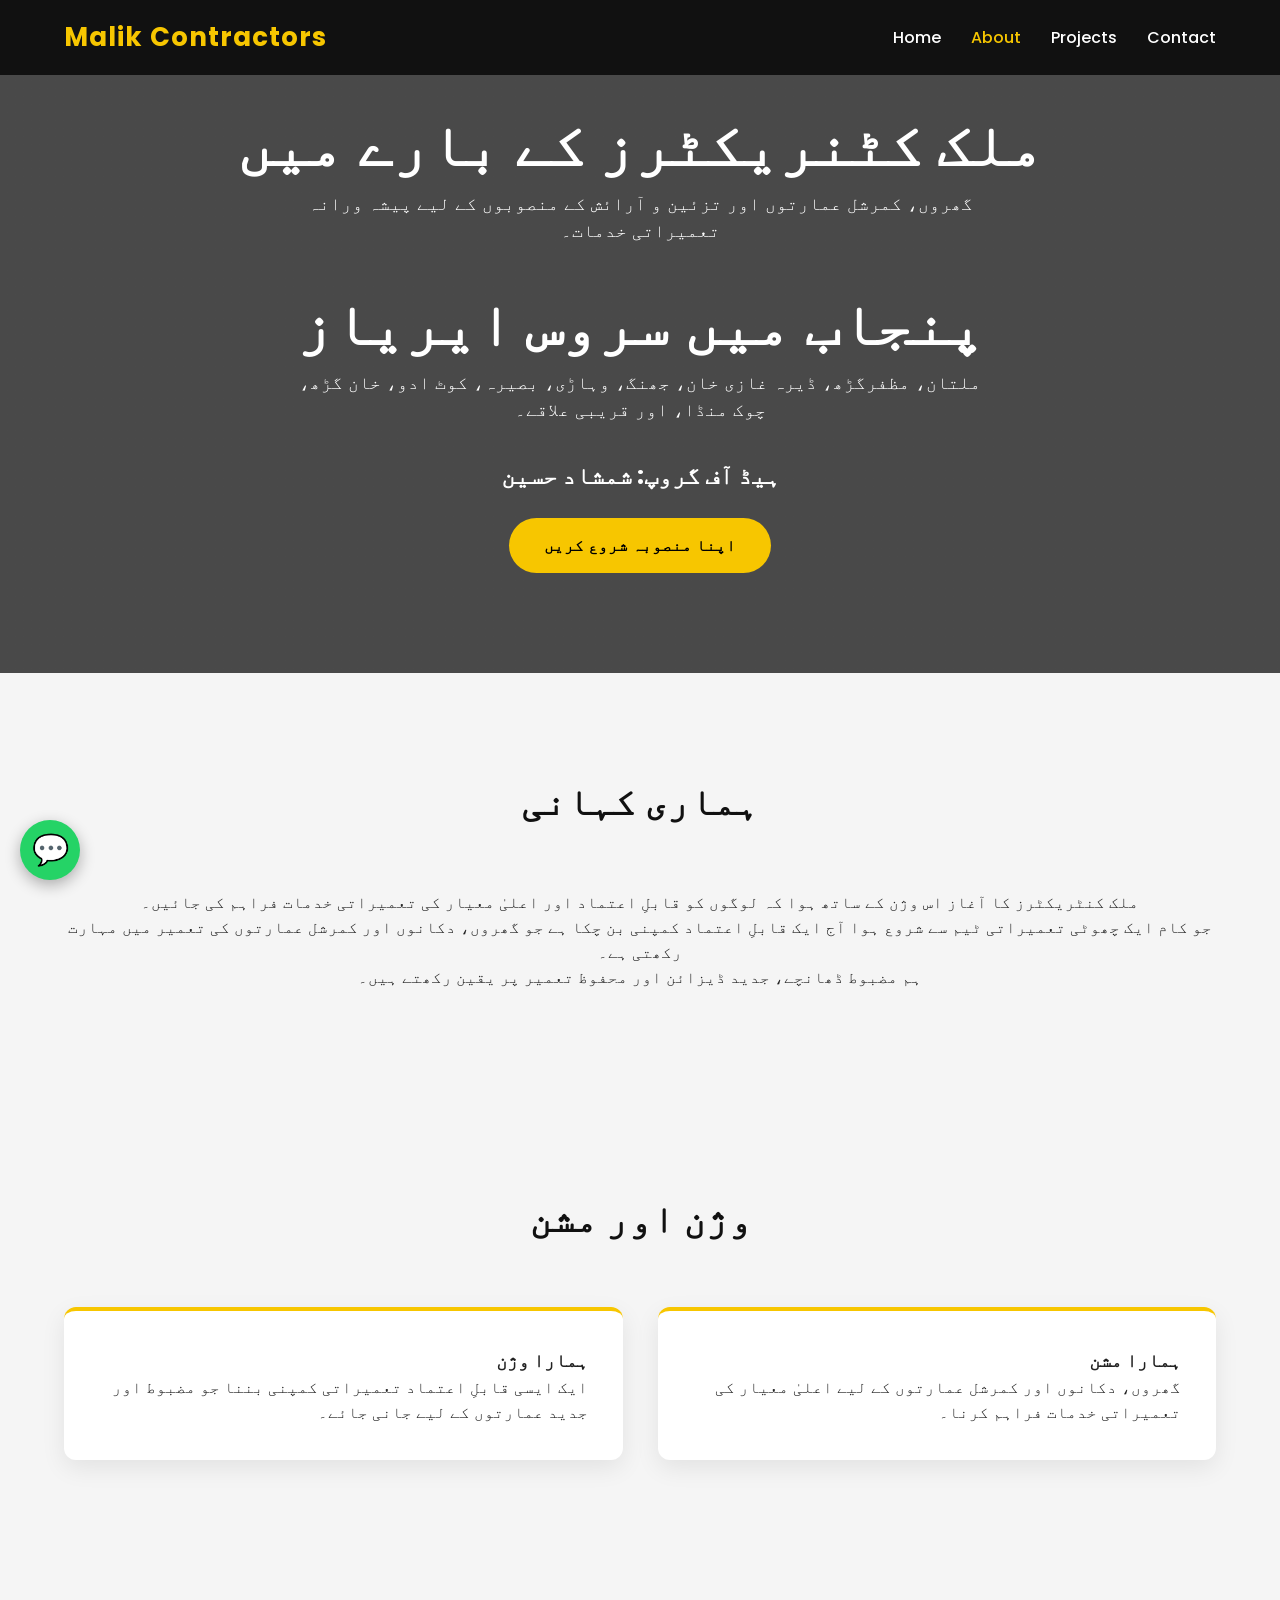
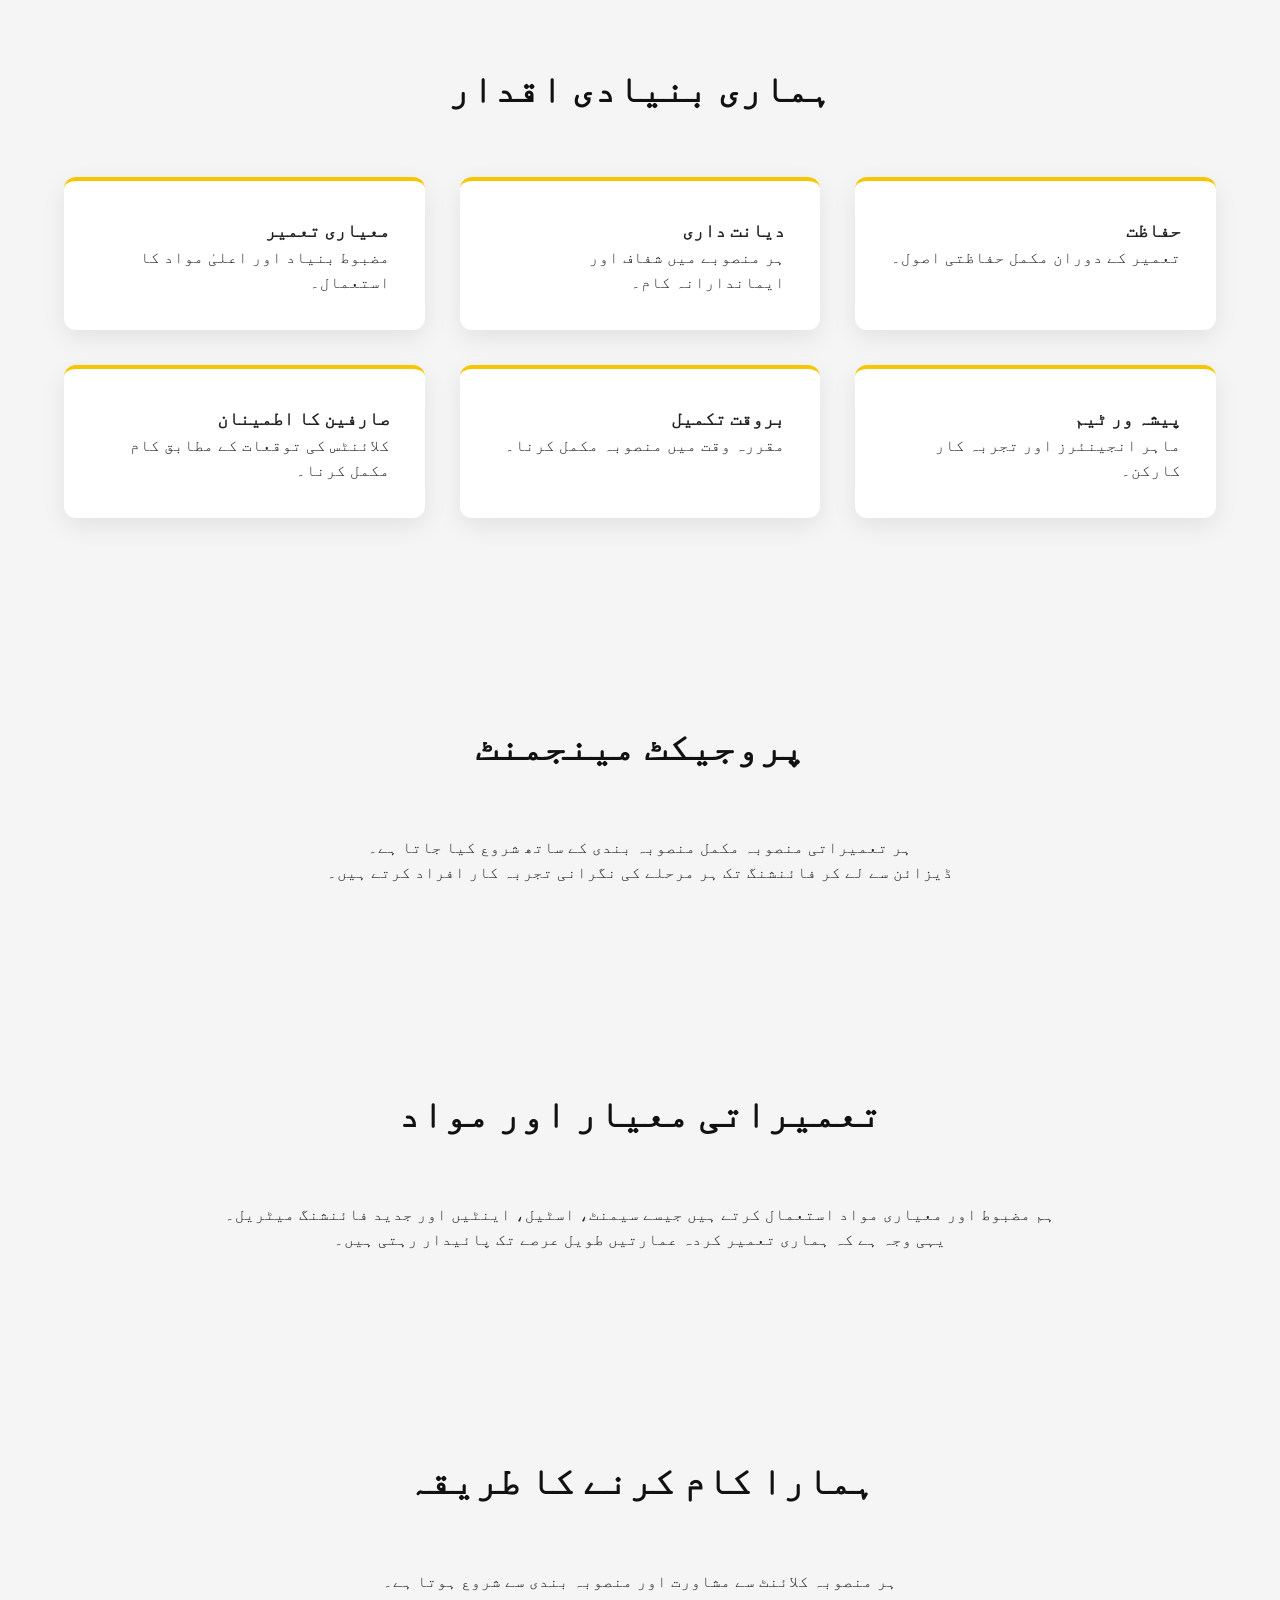
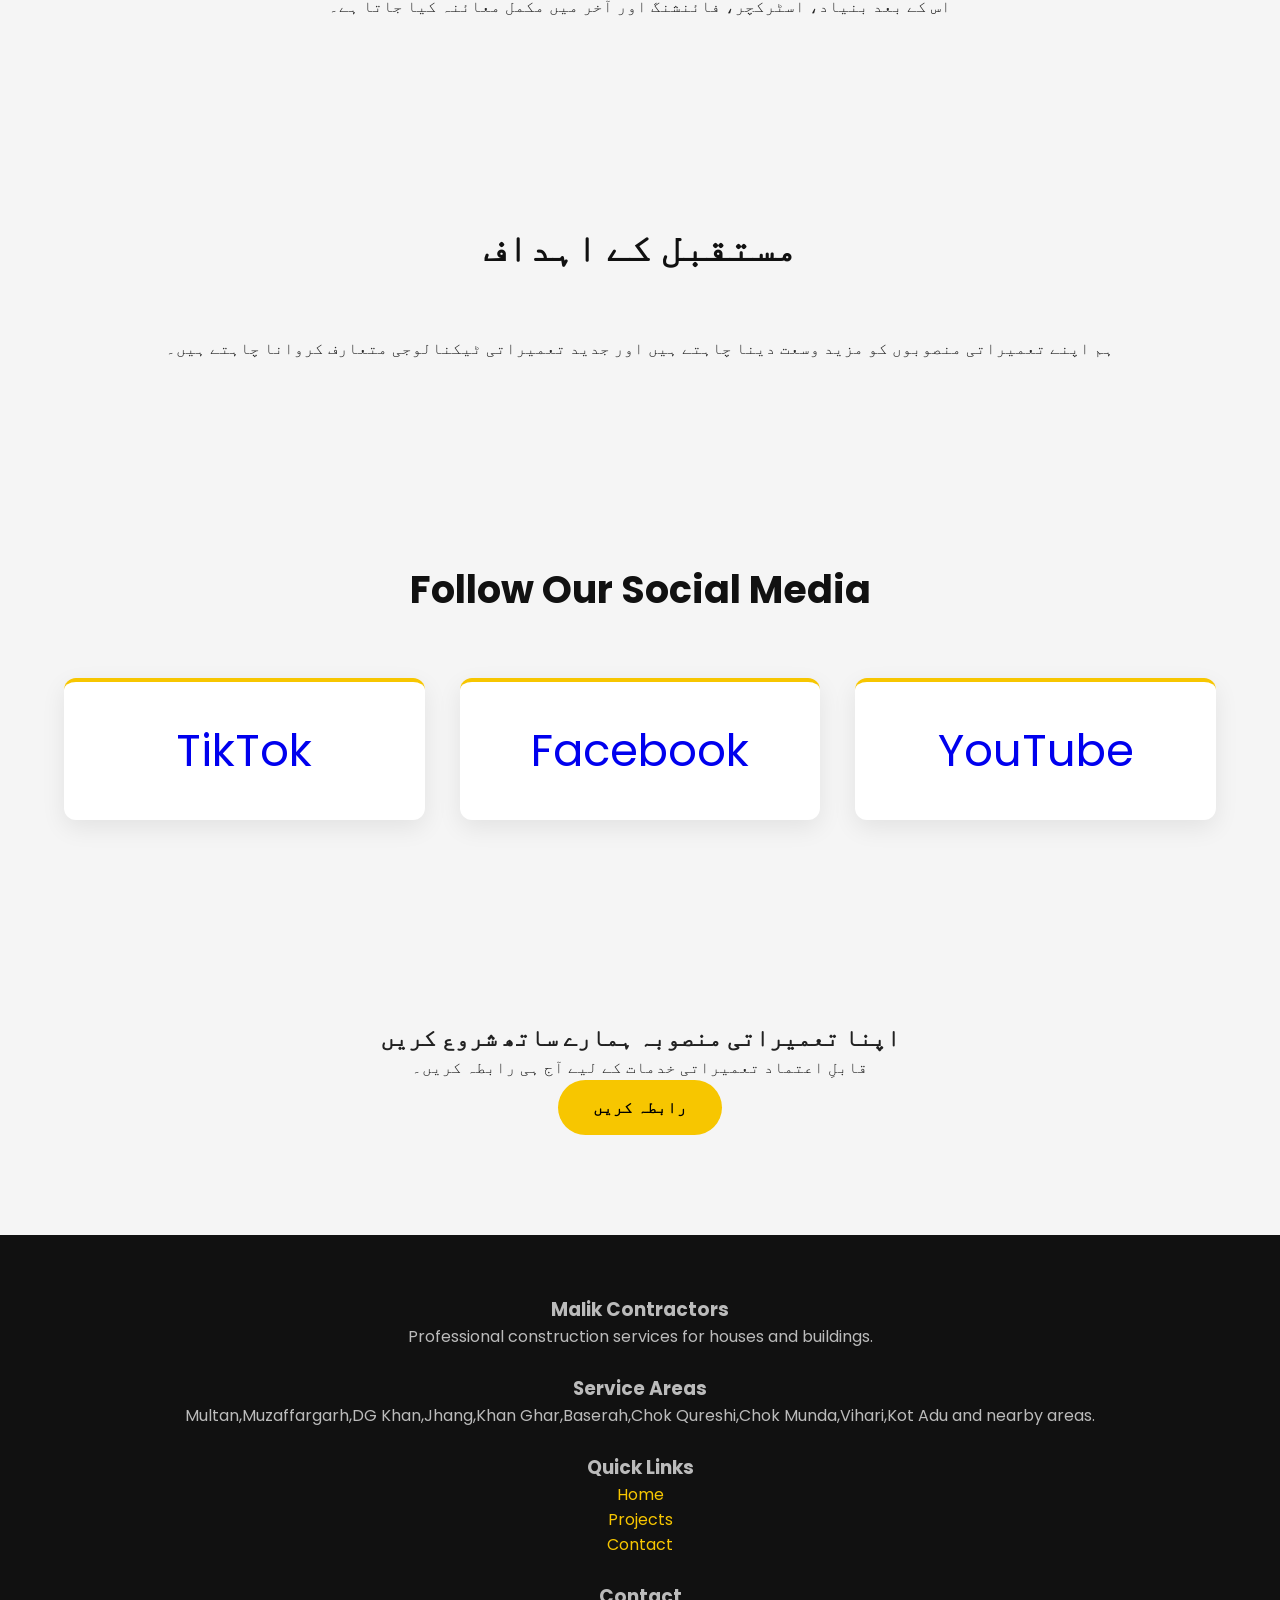
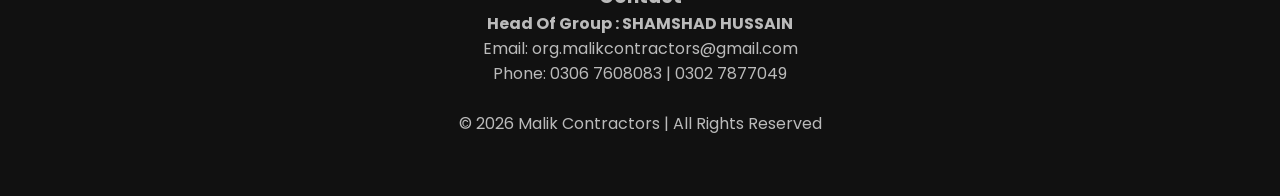
==== about.html @ b26be2d1 "Update about.html remove space" ====
<!DOCTYPE html>
<html lang="ur" >

<head>

<meta charset="UTF-8">
<meta name="viewport" content="width=device-width, initial-scale=1.0">

<title>About Us | Malik Contractors</title>

<meta name="description" content="Learn about Malik Contractors, our experience, mission, vision and professional construction services across Pakistan.">

<meta name="keywords" content="about construction company Pakistan, builders company Pakistan, Malik contractors profile, construction experts Pakistan, building company details">

<meta name="author" content="Malik Contractors">

<meta name="robots" content="index, follow">
<meta property="og:title" content="Malik Contractors">
<meta property="og:type" content="website">

<link rel="icon" type="png" href="favicon.png">



<link rel="stylesheet" href="style.css">

<!-- Urdu Professional Font -->
<link href="https://fonts.googleapis.com/css2?family=Noto+Nastaliq+Urdu&display=swap" rel="stylesheet">



</head>

<body>

<header>

<div class="container nav-container">

<h2 class="logo">Malik Contractors</h2>

<div class="menu-toggle" id="menu-toggle">
<span></span>
<span></span>
<span></span>
</div>

<nav id="nav-menu">
<ul>

<li><a href="index.html">Home</a></li>
<li><a href="about.html" class="active">About</a></li>
<li><a href="projects.html">Projects</a></li>
<li><a href="contact.html">Contact</a></li>

</ul>
</nav>

</div>

</header>


<!-- HERO -->

<section class="hero">

<div class="container hero-content">

<h1>ملک کٹنریکٹرز کے بارے میں</h1>

<p>
گھروں، کمرشل عمارتوں اور تزئین و آرائش کے منصوبوں کے لیے پیشہ ورانہ تعمیراتی خدمات۔
</p>

<br>
<h1>پنجاب میں سروس ایریاز</h1>
<p>ملتان، مظفرگڑھ، ڈیرہ غازی خان، جھنگ، وہاڑی، بصیرہ، کوٹ ادو، خان گڑھ، چوک منڈا، اور قریبی علاقے۔
</p>

<br>
 <h2>ہیڈ آف گروپ: شمشاد حسین</h2>
 <br>
<a href="contactform.html" class="btn">اپنا منصوبہ شروع کریں</a>

</div>

</section>


<!-- STORY -->

<section>

<div class="container">

<div class="section-title">
<h2>ہماری کہانی</h2>
</div>

<p>
  ملک کنٹریکٹرز کا آغاز اس وژن کے ساتھ ہوا کہ لوگوں کو
قابلِ اعتماد اور اعلیٰ معیار کی تعمیراتی خدمات فراہم کی جائیں۔
</p>

<p>
جو کام ایک چھوٹی تعمیراتی ٹیم سے شروع ہوا
آج ایک قابلِ اعتماد کمپنی بن چکا ہے جو
گھروں، دکانوں اور کمرشل عمارتوں کی تعمیر میں مہارت رکھتی ہے۔
</p>

<p>
ہم مضبوط ڈھانچے، جدید ڈیزائن اور محفوظ تعمیر پر یقین رکھتے ہیں۔
</p>

</div>

</section>


<!-- VISION MISSION -->

<section>

<div class="container">

<div class="section-title">
<h2>وژن اور مشن</h2>
</div>

<div class="grid">

<div class="card">

<h3>ہمارا وژن</h3>

<p>
ایک ایسی قابلِ اعتماد تعمیراتی کمپنی بننا
جو مضبوط اور جدید عمارتوں کے لیے جانی جائے۔
</p>

</div>

<div class="card">

<h3>ہمارا مشن</h3>

<p>
گھروں، دکانوں اور کمرشل عمارتوں کے لیے
اعلیٰ معیار کی تعمیراتی خدمات فراہم کرنا۔
</p>

</div>

</div>

</div>

</section>


<!-- CORE VALUES -->

<section>

<div class="container">

<div class="section-title">
<h2>ہماری بنیادی اقدار</h2>
</div>

<div class="grid">

<div class="card">
<h3>معیاری تعمیر</h3>
<p>مضبوط بنیاد اور اعلیٰ مواد کا استعمال۔</p>
</div>

<div class="card">
<h3>دیانت داری</h3>
<p>ہر منصوبے میں شفاف اور ایماندارانہ کام۔</p>
</div>

<div class="card">
<h3>حفاظت</h3>
<p>تعمیر کے دوران مکمل حفاظتی اصول۔</p>
</div>

<div class="card">
<h3>صارفین کا اطمینان</h3>
<p>کلائنٹس کی توقعات کے مطابق کام مکمل کرنا۔</p>
</div>

<div class="card">
<h3>بروقت تکمیل</h3>
<p>مقررہ وقت میں منصوبہ مکمل کرنا۔</p>
</div>

<div class="card">
<h3>پیشہ ور ٹیم</h3>
<p>ماہر انجینئرز اور تجربہ کار کارکن۔</p>
</div>

</div>

</div>

</section>


<!-- PROJECT MANAGEMENT -->

<section>

<div class="container">

<div class="section-title">
<h2>پروجیکٹ مینجمنٹ</h2>
</div>

<p>
ہر تعمیراتی منصوبہ مکمل منصوبہ بندی کے ساتھ شروع کیا جاتا ہے۔
</p>

<p>
ڈیزائن سے لے کر فائنشنگ تک ہر مرحلے کی نگرانی تجربہ کار افراد کرتے ہیں۔
</p>

</div>

</section>


<!-- MATERIALS -->

<section>

<div class="container">

<div class="section-title">
<h2>تعمیراتی معیار اور مواد</h2>
</div>

<p>
ہم مضبوط اور معیاری مواد استعمال کرتے ہیں جیسے سیمنٹ،
اسٹیل، اینٹیں اور جدید فائنشنگ میٹریل۔
</p>

<p>
یہی وجہ ہے کہ ہماری تعمیر کردہ عمارتیں طویل عرصے تک پائیدار رہتی ہیں۔
</p>

</div>

</section>


<!-- PROCESS -->

<section>

<div class="container">

<div class="section-title">
<h2>ہمارا کام کرنے کا طریقہ</h2>
</div>

<p>
ہر منصوبہ کلائنٹ سے مشاورت اور منصوبہ بندی سے شروع ہوتا ہے۔
</p>

<p>
اس کے بعد بنیاد، اسٹرکچر، فائنشنگ اور
آخر میں مکمل معائنہ کیا جاتا ہے۔
</p>

</div>

</section>


<!-- FUTURE -->

<section>

<div class="container">

<div class="section-title">
<h2>مستقبل کے اہداف</h2>
</div>

<p>
ہم اپنے تعمیراتی منصوبوں کو مزید وسعت دینا چاہتے ہیں
اور جدید تعمیراتی ٹیکنالوجی متعارف کروانا چاہتے ہیں۔
</p>

</div>

</section>

<section>
  <div class="container">
  <div class="section-title">
    <h2>Follow Our Social Media</h2>
  </div>
  <div class="grid">
  <div class="socialcard">
    <a href="https://www.tiktok.com/@malik.contractos?_r=1&_t=ZP-94x8RKvD6q6">TikTok</a>
  </div>
    <div class="socialcard">
    <a href="https://www.facebook.com/profile.php?id=61582264756041">Facebook</a>
  </div>
    <div class="socialcard">
    <a href="https://youtube.com/@malikcontractors?si=e2HdSQfYnIx1ODe3">YouTube</a>
  </div>
  </div>
  </div>
</section>


<!-- CTA -->

<section>

<div class="container" style="text-align:center">

<h2>اپنا تعمیراتی منصوبہ ہمارے ساتھ شروع کریں</h2>

<p>
قابلِ اعتماد تعمیراتی خدمات کے لیے آج ہی رابطہ کریں۔
</p>

<a href="contactform.html" class="btn">رابطہ کریں</a>

</div>

</section>


<footer>

<div class="container footer-grid">

<div>
<h3>Malik Contractors</h3>
<p>Professional construction services for houses and buildings.</p>


</div>
<br>

<div>
    <h3>Service Areas</h3>
<p>Multan,Muzaffargarh,DG Khan,Jhang,Khan Ghar,Baserah,Chok Qureshi,Chok Munda,Vihari,Kot Adu and nearby areas.</p>
</div>
<br>

<div>
<h3>Quick Links</h3>
<a href="index.html">Home</a><br>
<a href="projects.html">Projects</a><br>
<a href="contact.html">Contact</a>
</div>
<br>
<div>
<h3>Contact</h3>

<h4>Head Of Group : SHAMSHAD HUSSAIN</h4>
<p>Email: org.malikcontractors@gmail.com</p>
<p>Phone:  0306 7608083 | 0302 7877049</p>
</div>
<br>
<p>© 2026 Malik Contractors | All Rights Reserved</p>

</div>

</footer>


<!-- WhatsApp Button -->

<a class="whatsapp-btn" href="https://wa.me/923027877049" target="_blank">
💬
</a>

</body>

</html>


<script>
const menuToggle = document.getElementById("menu-toggle");
const navMenu = document.getElementById("nav-menu");
const overlay = document.getElementById("overlay");
const navLinks = document.querySelectorAll("#nav-menu a");

menuToggle.addEventListener("click", () => {
    menuToggle.classList.toggle("active");
    navMenu.classList.toggle("active");
    overlay.classList.toggle("active");
});

overlay.addEventListener("click", () => {
    closeMenu();
});

navLinks.forEach(link => {
    link.addEventListener("click", () => {
        closeMenu();
    });
});

function closeMenu(){
    menuToggle.classList.remove("active");
    navMenu.classList.remove("active");
    overlay.classList.remove("active");
}
</script>
---- style.css ----
/* GOOGLE FONT */

@import url('https://fonts.googleapis.com/css2?family=Poppins:wght@300;400;500;600;700&display=swap');

*{
margin:0;
padding:0;
box-sizing:border-box;
font-family:'Poppins',sans-serif;
scroll-behavior:smooth;
}

/* BODY */

body{
background:#f5f5f5;
color:#222;
overflow-x:hidden;
text-align: center;
}

/* HEADER */

header{
position:fixed;
top:0;
width:100%;
background:#111;
padding:18px 0;
z-index:1000;
transition:0.4s;
}

header.scrolled{
background:#000;
box-shadow:0 5px 20px rgba(0,0,0,0.4);
}

.container{
width:90%;
max-width:1200px;
margin:auto;
}

.nav-container{
display:flex;
justify-content:space-between;
align-items:center;
}

.logo{
font-size:26px;
font-weight:700;
color:#f7c600;
letter-spacing:1px;
}



/* NAV MENU */

nav ul{
list-style:none;
display:flex;
gap:30px;
text-align: left;
}

nav ul li a{
color:white;
text-decoration:none;
font-weight:500;
transition:0.3s;
}

nav ul li a:hover{
color:#f7c600;
}

nav ul li a.active{
color:#f7c600;
}

/* HAMBURGER */

.menu-toggle{
display:none;
width:30px;
height:22px;
flex-direction:column;
justify-content:space-between;
cursor:pointer;
}

.menu-toggle span{
height:3px;
background:white;
border-radius:2px;
}


/* ===== MOBILE MENU PROFESSIONAL ===== */




/* HERO */

.hero{
height:auto-fit;

background:

linear-gradient(rgba(0,0,0,0.7),rgba(0,0,0,0.7)),

url('https://images.unsplash.com/photo-1503387762-592deb58ef4e');

background-size:cover;
background-position:center;

display:flex;
align-items:center;
text-align:center;
color:white;
}

.hero h1{
font-size:60px;
margin-bottom:px;
font-weight:700;
}

.hero p{
max-width:700px;
margin:auto;
margin-bottom:10px;
font-size:18px;
}

/* BUTTON */

.btn{
display:inline-block;
padding:15px 35px;
background:#f7c600;
color:black;
border-radius:50px;
text-decoration:none;
font-weight:600;
transition:0.4s;
}

.btn:hover{
background:#000;
color:white;
transform:translateY(-4px);
}

/* SECTION */

section{
padding:100px 0;
}

.section-title{
text-align:center;
margin-bottom:60px;
}

.section-title h2{
font-size:38px;
color:#111;
}

/* CARDS */

.card{

background:white;
text-align: right;
padding:35px;

border-radius:12px;

box-shadow:0 8px 25px rgba(0,0,0,0.08);

transition:0.4s;

border-top:4px solid #f7c600;

}

.card:hover{

transform:translateY(-10px);

box-shadow:0 15px 35px rgba(0,0,0,0.15);

}

/* GRID */

.grid{
display:grid;
grid-template-columns:repeat(auto-fit,minmax(300px,1fr));
gap:35px;
}

/* PROJECT IMAGE */

.project-img{

width:100%;
height:230px;

object-fit:cover;

border-radius:10px;

margin-bottom:15px;

}

/* PROGRESS */

.progress-bar{
height:10px;
background:#ddd;
border-radius:20px;
overflow:hidden;
}

.progress-fill{
height:100%;
background:#f7c600;
width:0;
transition:2s ease;
}

/* COUNTER */

.counter{
font-size:45px;
font-weight:700;
color:#f7c600;
}


.socialcard{

background:white;
text-align: center;
padding:35px;

border-radius:12px;

box-shadow:0 8px 25px rgba(0,0,0,0.08);

transition:0.4s;

border-top:4px solid #f7c600;

}

.socialcard:hover{

transform:translateY(-10px);

box-shadow:0 15px 35px rgba(0,0,0,0.15);

}

.socialcard a{
  text-decoration:none;
  font-size: 45px;
  color:;
}
/* LOCATION */

.location-section{
padding:80px 0;
background:#fafafa;
}

.location-container{
display:flex;
gap:40px;
align-items:center;
justify-content:space-between;
flex-wrap:wrap;
}

.location-info{
flex:1;
min-width:280px;
}

.location-info h2{
margin-bottom:20px;
font-size:28px;
}

.location-map{
flex:1;
min-width:280px;
border-radius:15px;
overflow:hidden;
box-shadow:0 10px 25px rgba(0,0,0,0.1);
}

/* FOOTER */

footer{
background:#111;
color:#bbb;
padding:60px 0;
}

footer a{
color:#f7c600;
text-decoration:none;
}

footer a:hover{
text-decoration:underline;
}

/* SCROLL TOP */

#scrollTop{
position:fixed;
bottom:30px;
left:30px;
background:#f7c600;
color:black;
padding:12px 18px;
border-radius:50%;
cursor:pointer;
display:none;
}

/* LOADER */

#loader{
position:fixed;
width:100%;
height:100vh;
background:white;
display:flex;
justify-content:center;
align-items:center;
z-index:9999;
}

.spinner{
width:50px;
height:50px;
border:5px solid #eee;
border-top:5px solid #f7c600;
border-radius:50%;
animation:spin 1s linear infinite;
}

@keyframes spin{
100%{transform:rotate(360deg);}
}

/* MOBILE */

@media(max-width:768px){

.hero h1{
font-size:36px;
}

.menu-toggle{
display:flex;
}

nav{

position:fixed;
top:0;
right:-100%;
width:100px;
height:auto-fit;
background:#111;
padding-top:80px;
padding-bottom: 20px;
transition:0.4s;
}

nav.active{
right:0;
}

nav ul{
flex-direction:column;
padding-left:25px;
}

nav ul li a{
font-size:18px;
padding:10px 0;
}

}






/* WhatsApp Button */

.whatsapp-btn{
position:fixed;
bottom:20px;
left:20px;
background:#25D366;
color:white;
width:60px;
height:60px;
border-radius:50%;
display:flex;
align-items:center;
justify-content:center;
font-size:30px;
text-decoration:none;
box-shadow:0 5px 15px rgba(0,0,0,0.3);
z-index:999;
}

@media(max-width:768px){


/* Hamburger lines */
.menu-toggle{
width:30px;
height:22px;
display:flex;
flex-direction:column;
justify-content:space-between;
cursor:pointer;
z-index:1001;
}

.menu-toggle span{
height:3px;
background:;
border-radius:2px;
transition:0.3s;
}

/* Animate to X */
.menu-toggle.active span:nth-child(1){
transform:rotate(40deg) translate(5px,5px);
}

.menu-toggle.active span:nth-child(2){
opacity:0;
}

.menu-toggle.active span:nth-child(3){
transform:rotate(-40deg) translate(6px,-6px);
}
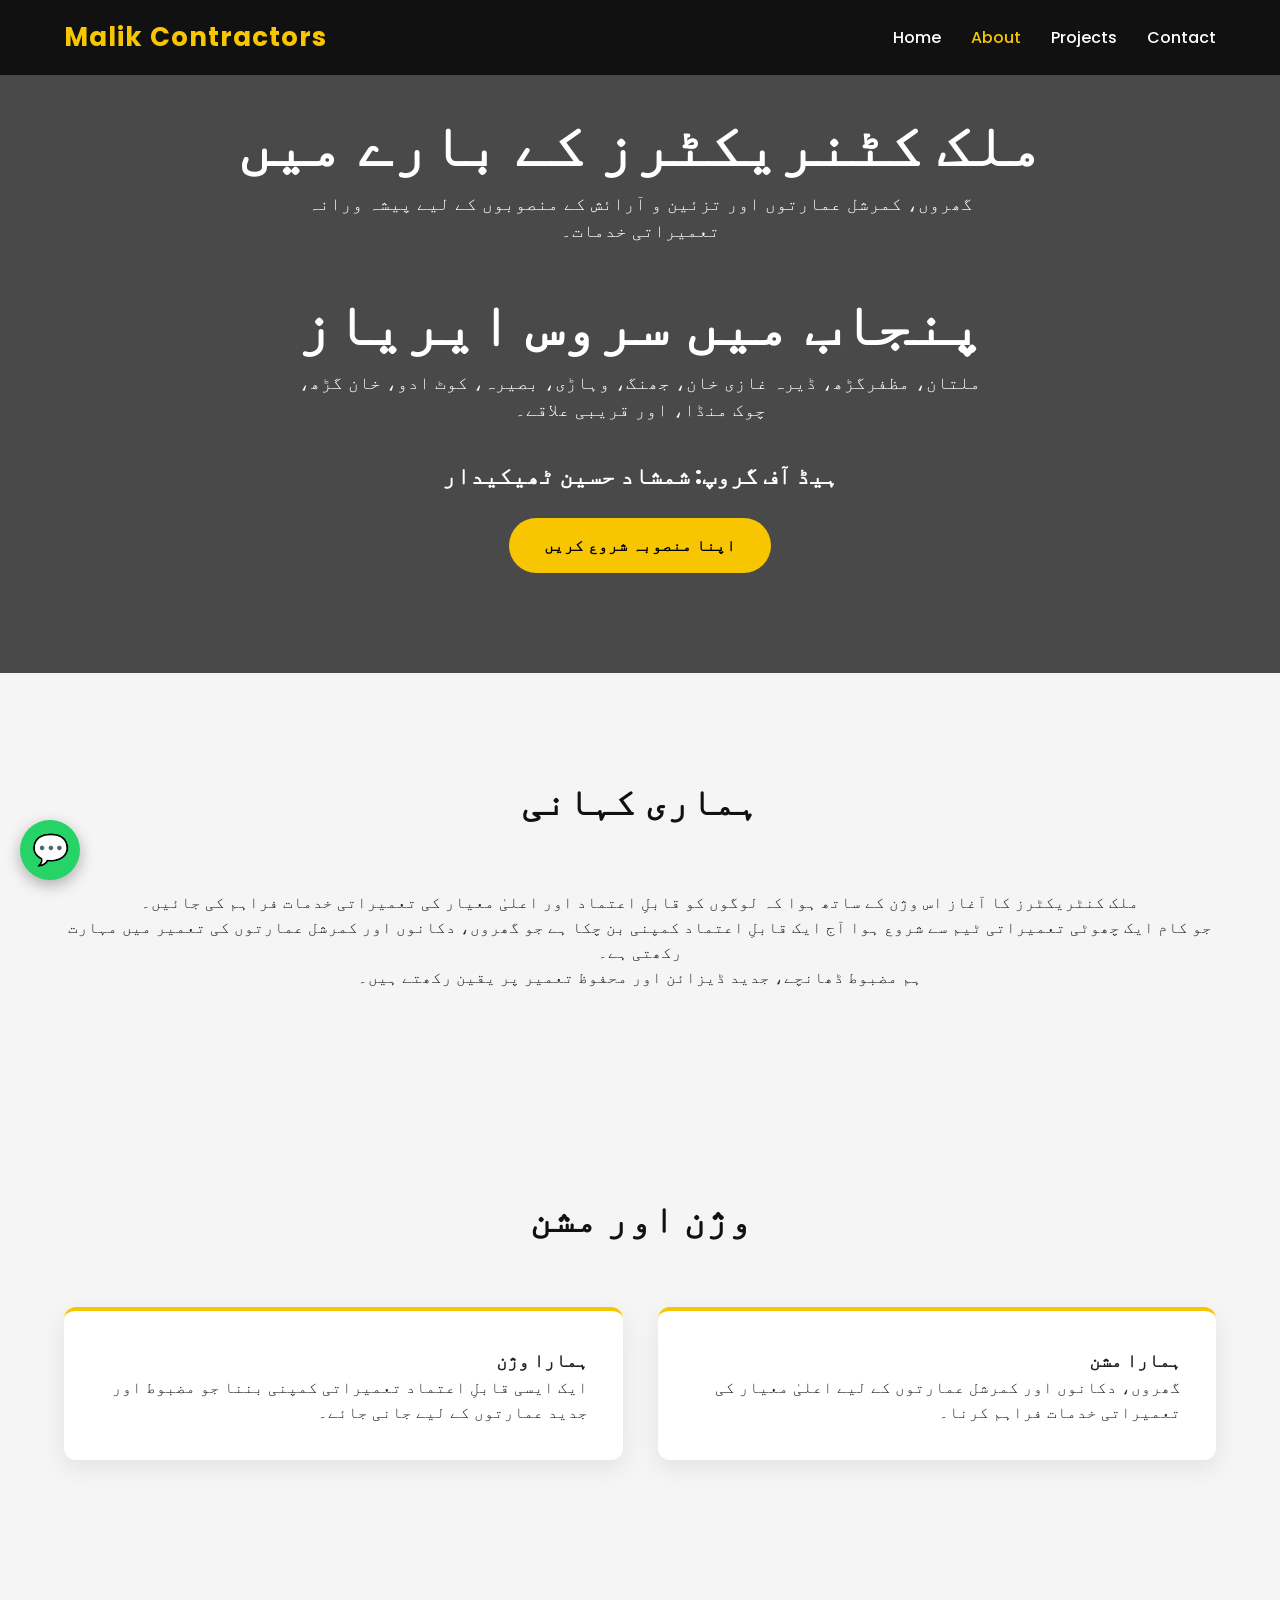
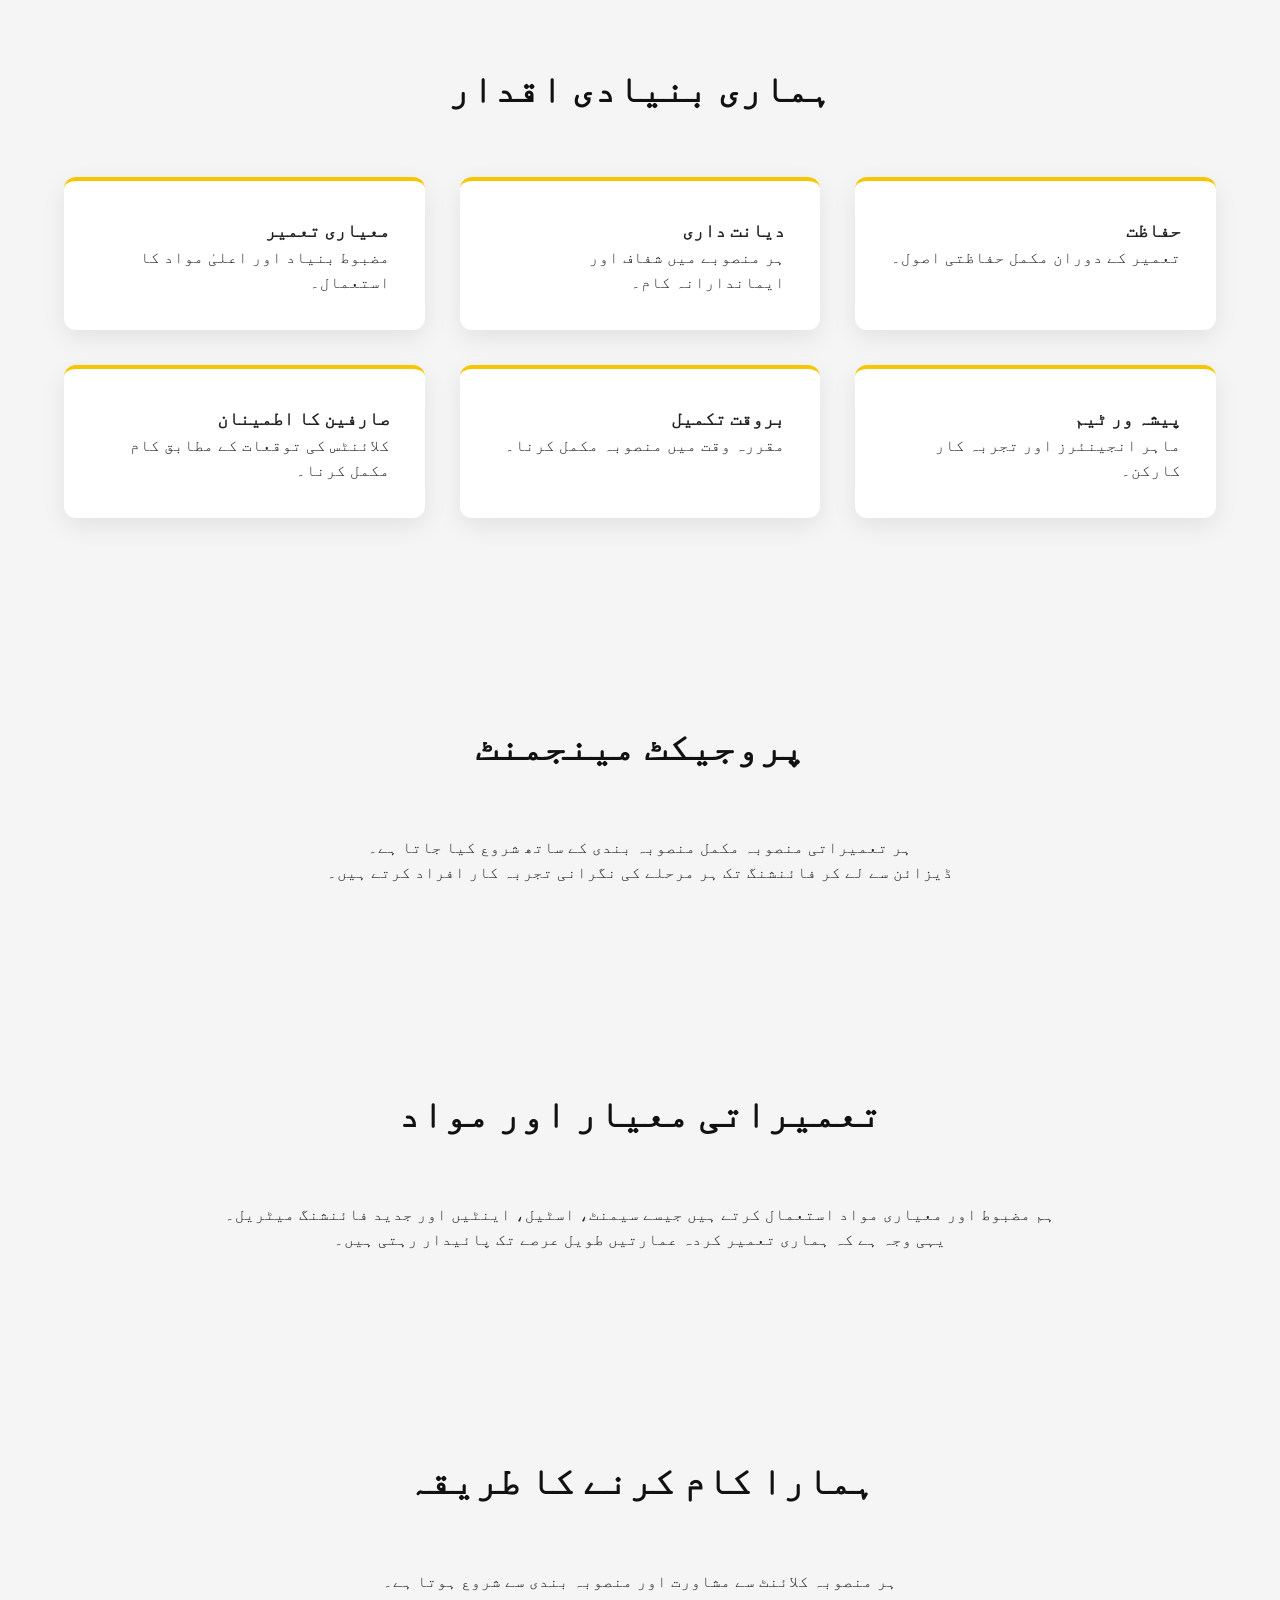
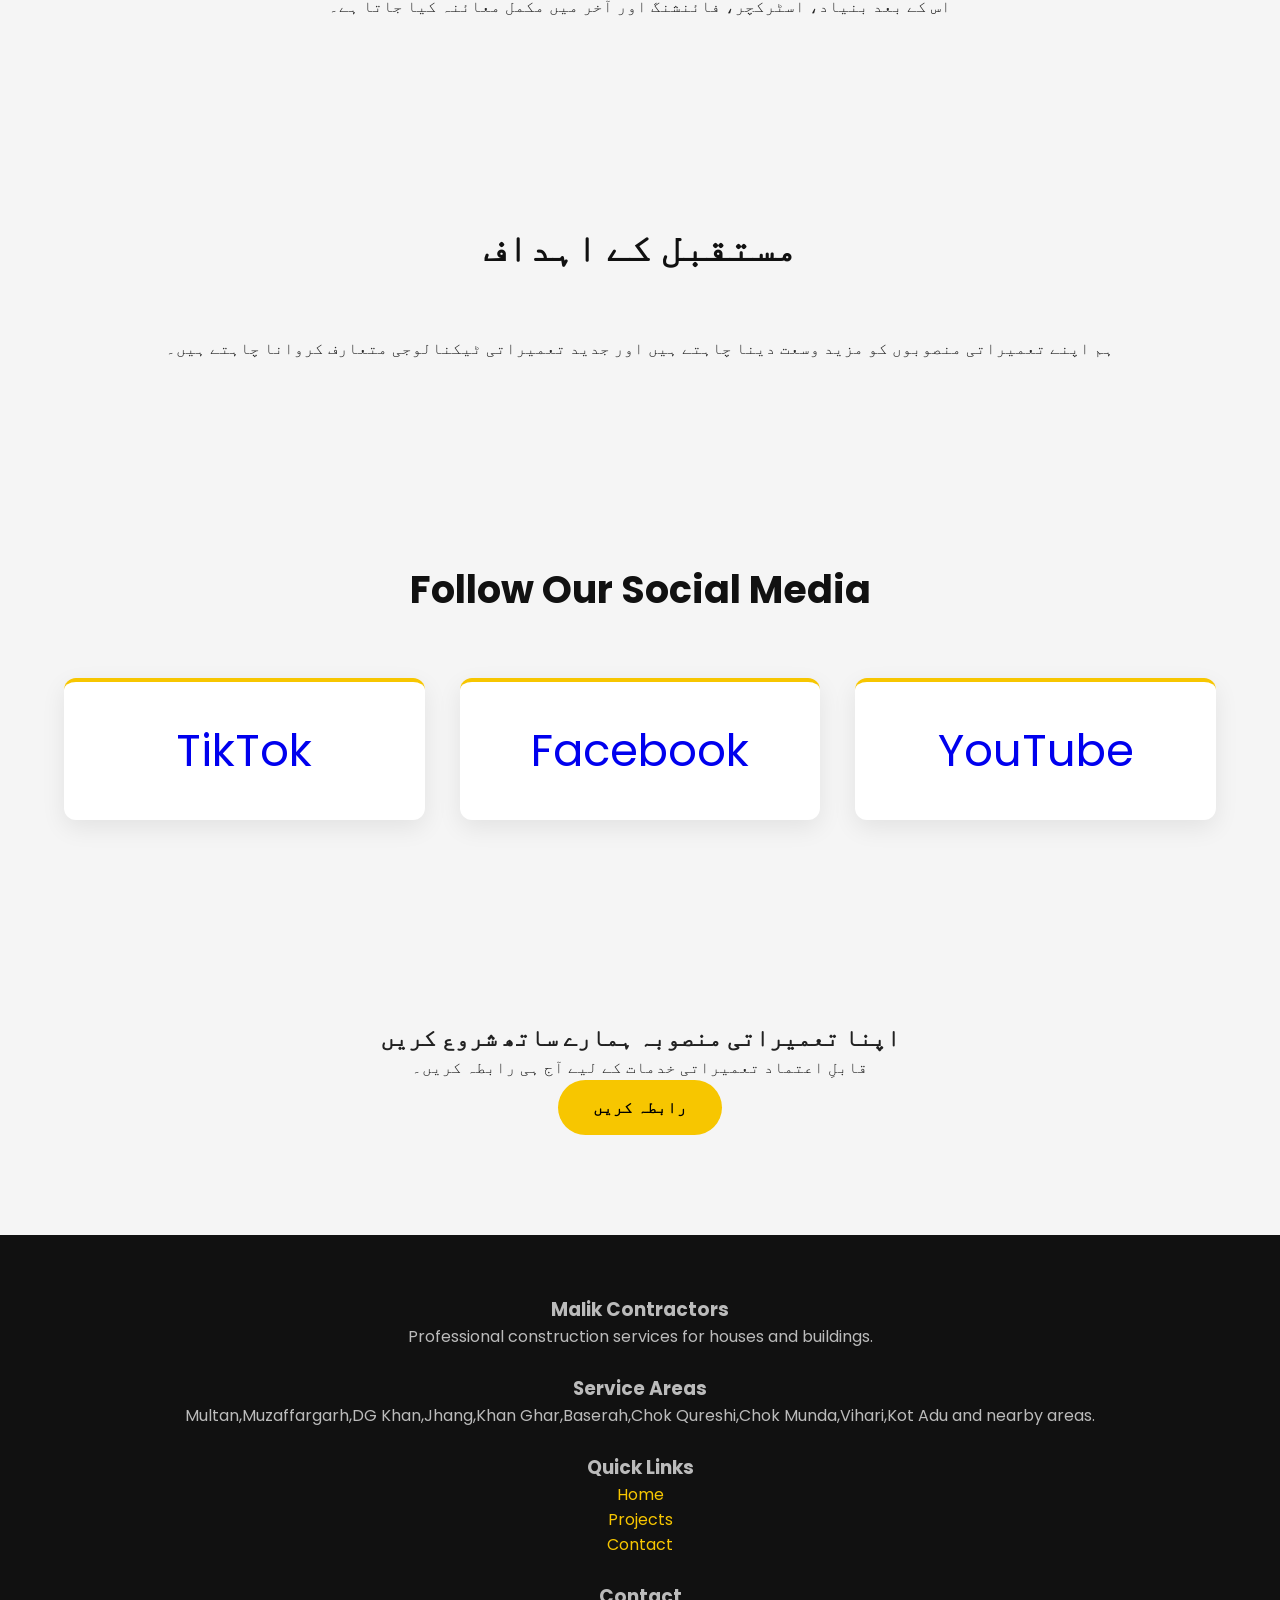
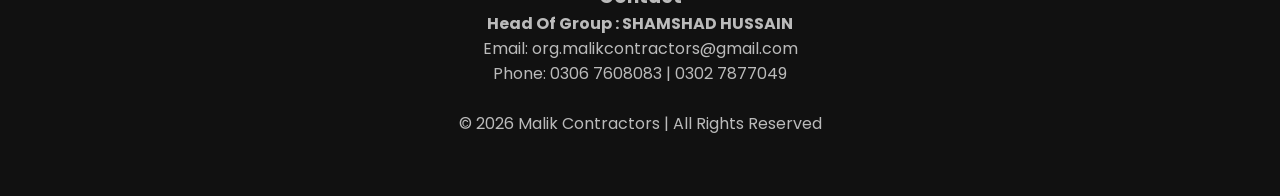
==== commit 0f6ca084: "Update about.html" ====
--- a/about.html
+++ b/about.html
@@ -79,7 +79,9 @@
 </p>
 
 <br>
- <h2>ہیڈ آف گروپ: شمشاد حسین</h2>
+ <h2>
+ہیڈ آف گروپ: شمشاد حسین ٹھیکیدار
+</h2>
  <br>
 <a href="contactform.html" class="btn">اپنا منصوبہ شروع کریں</a>
 
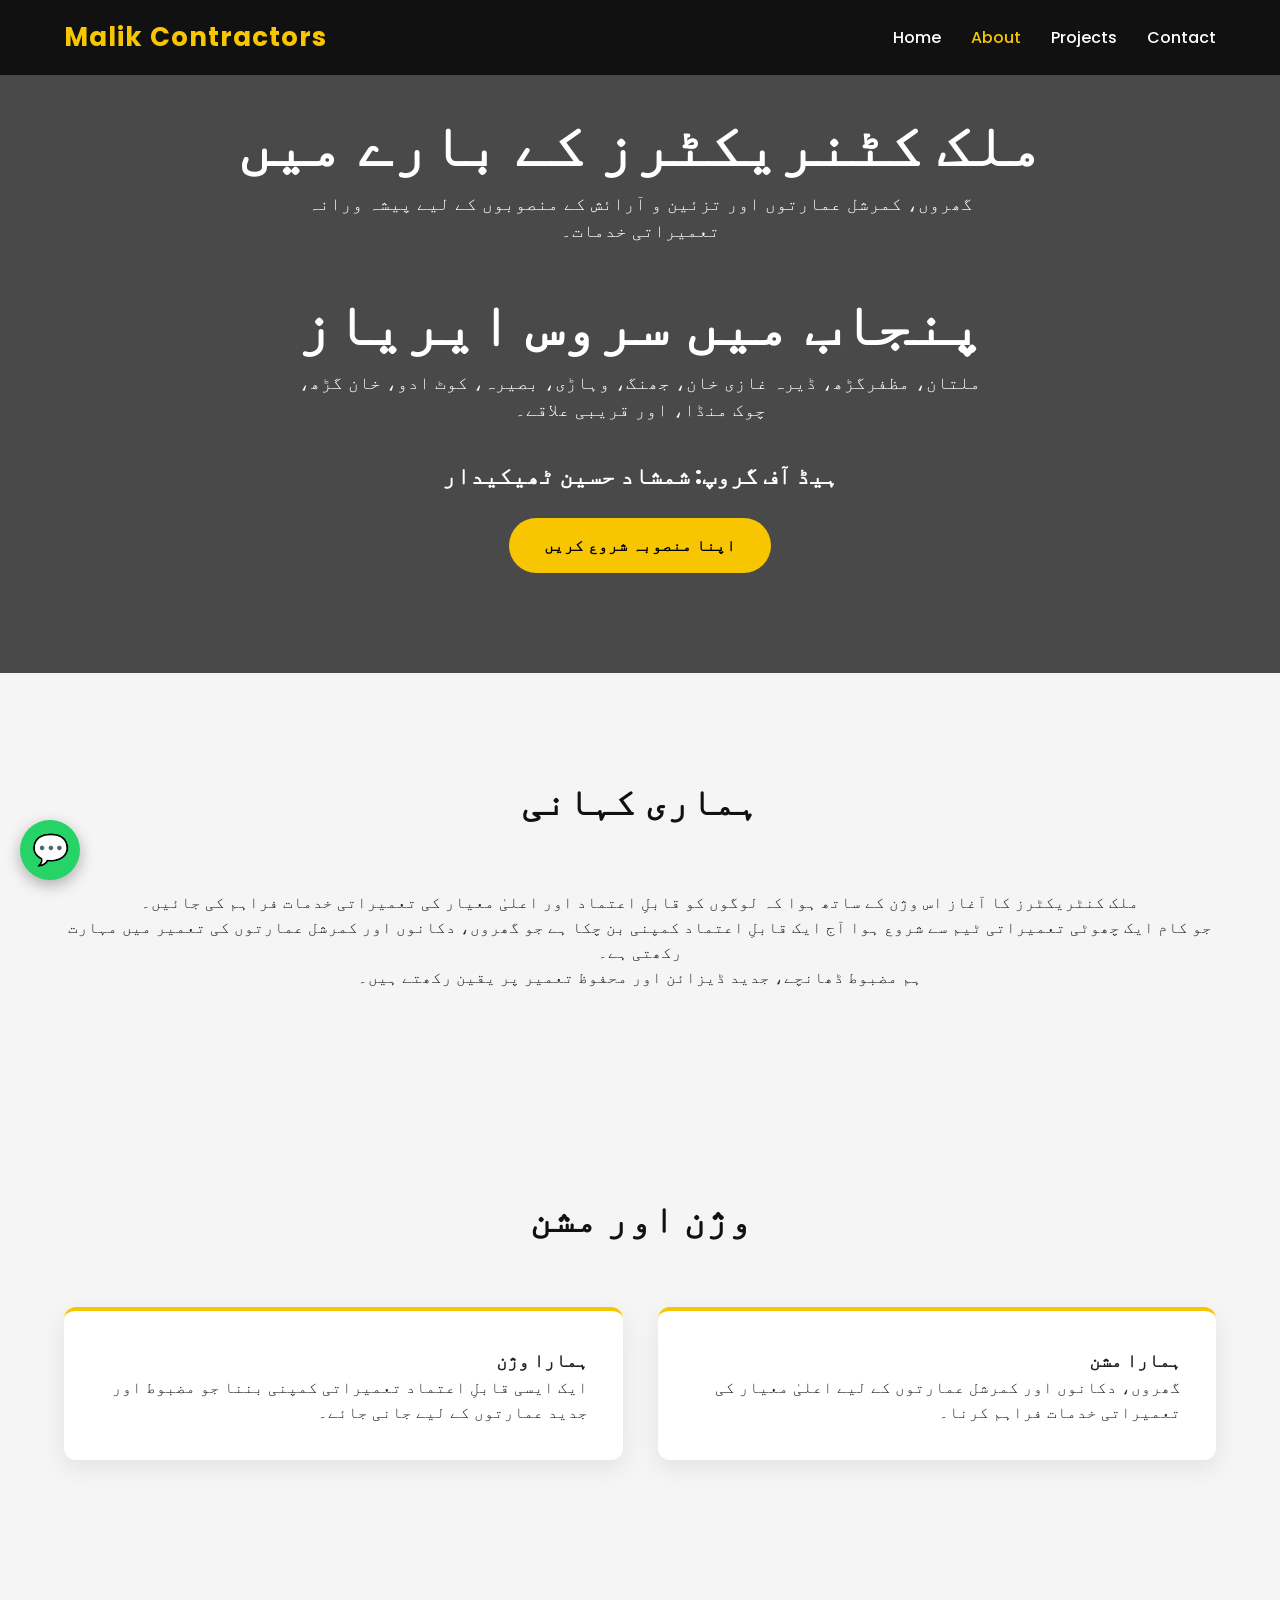
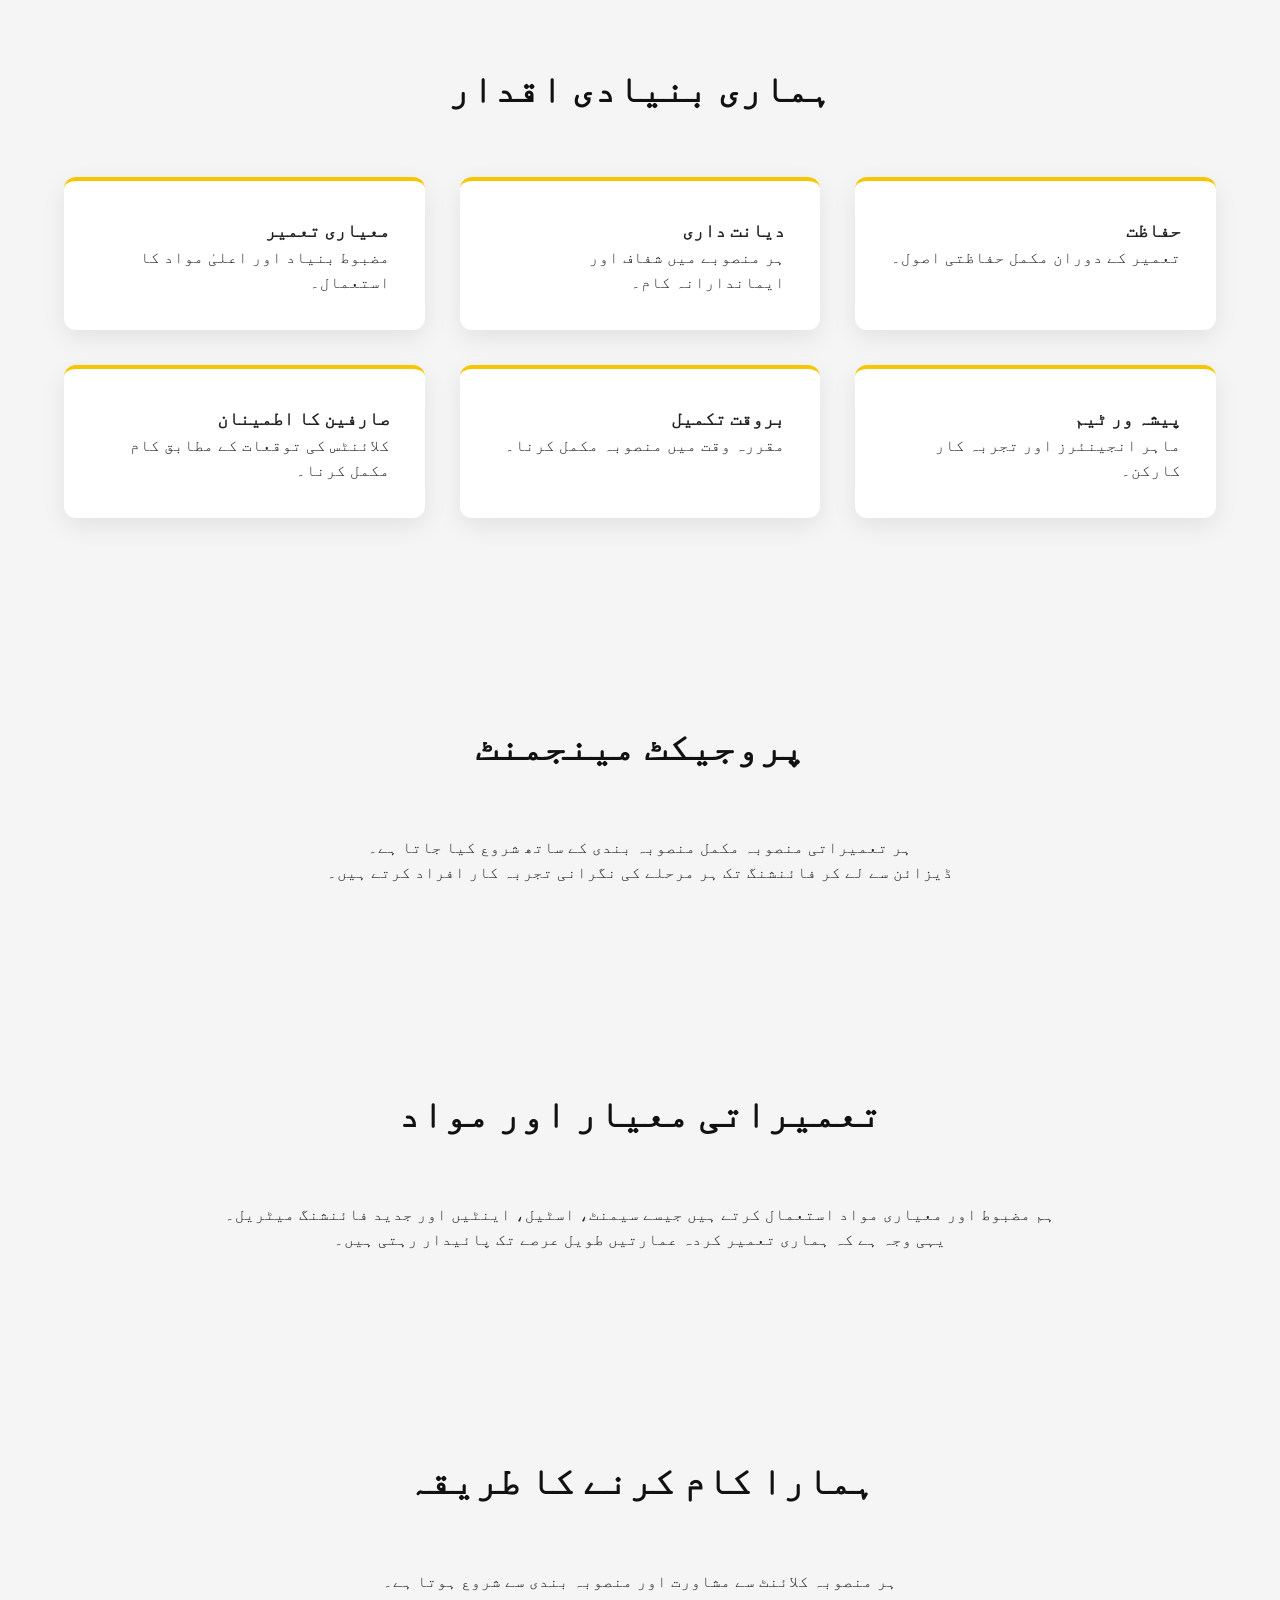
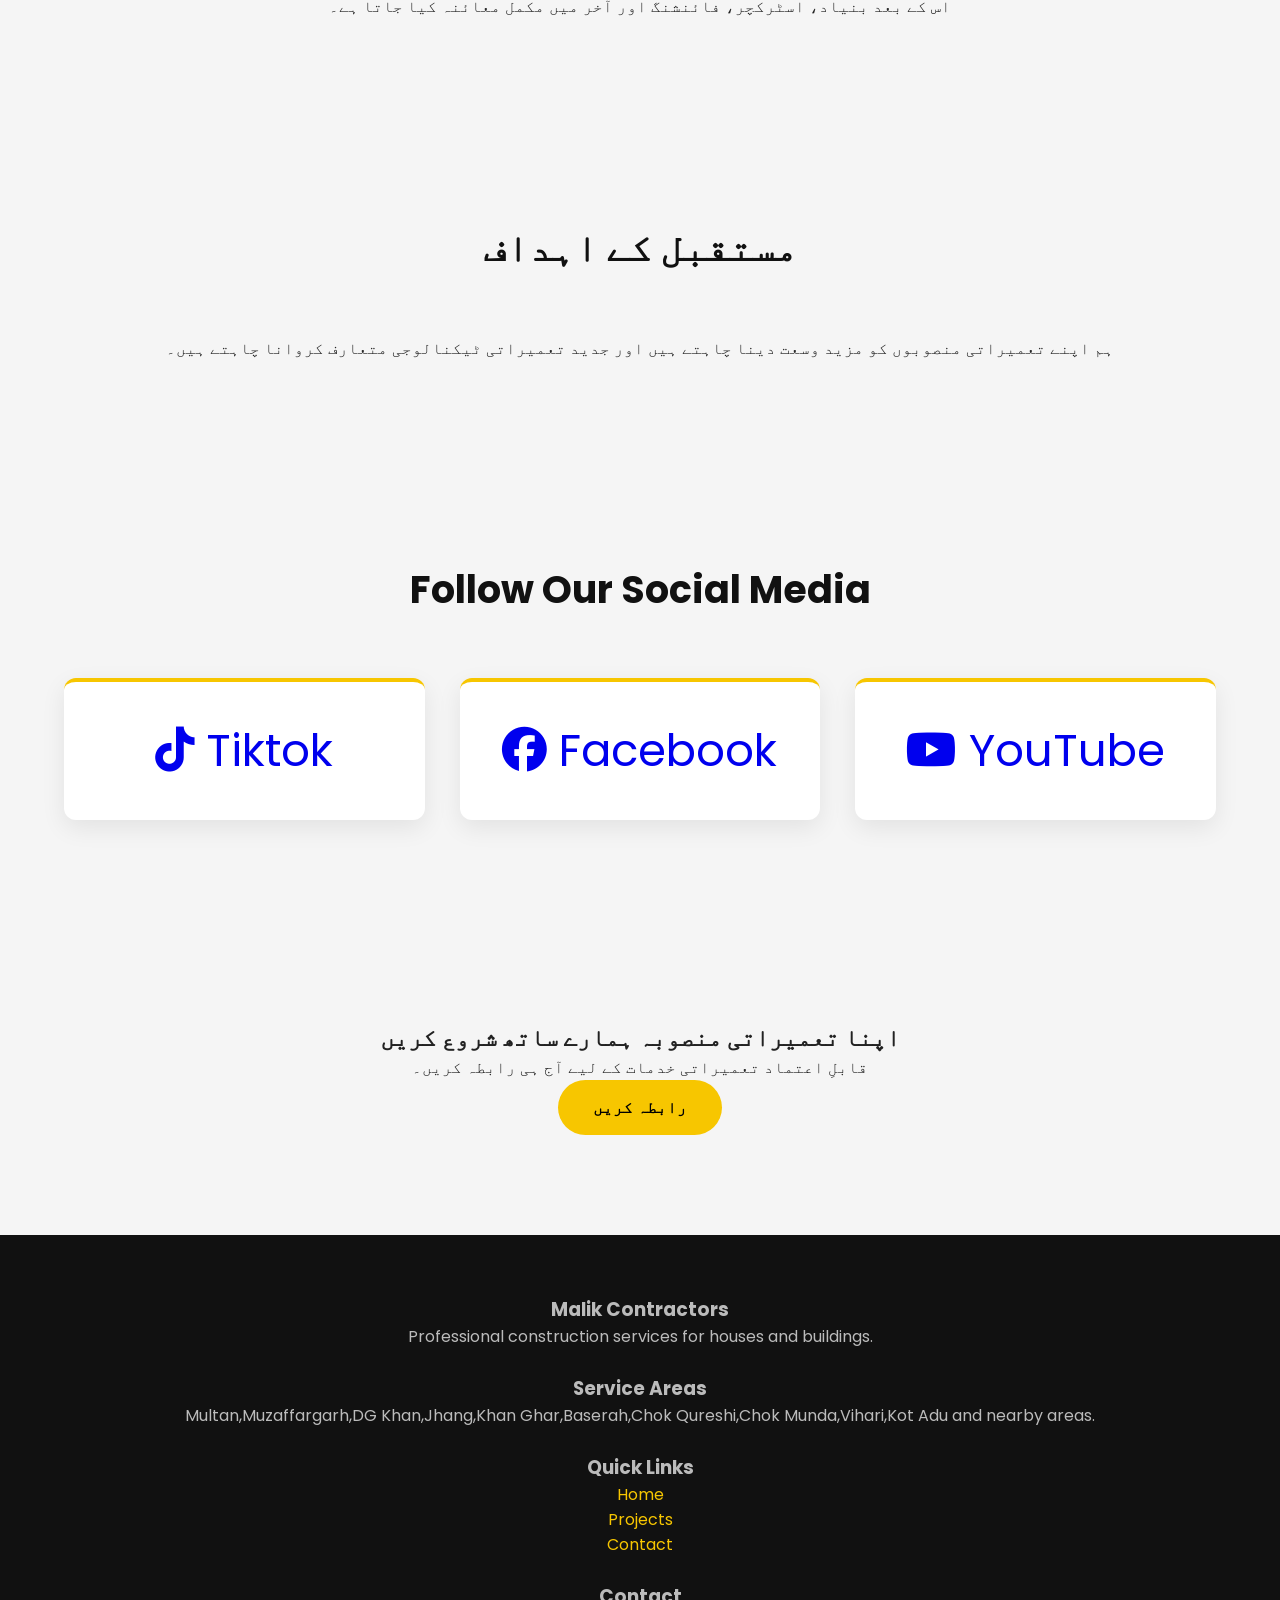
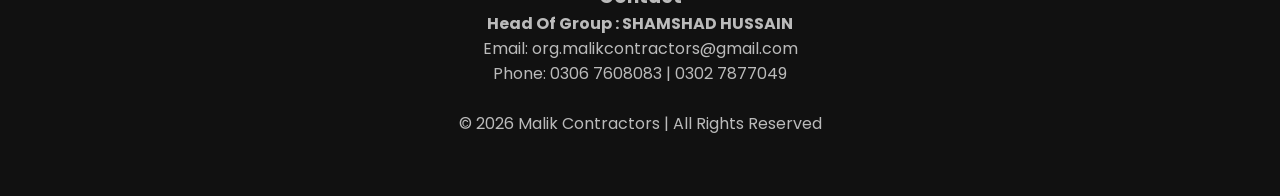
==== commit ff965e99: "Update about.html update icons" ====
--- a/about.html
+++ b/about.html
@@ -20,7 +20,7 @@
 
 <link rel="icon" type="png" href="favicon.png">
 
-
+<link rel="stylesheet" href="https://cdnjs.cloudflare.com/ajax/libs/font-awesome/6.5.0/css/all.min.css">
 
 <link rel="stylesheet" href="style.css">
 
@@ -307,18 +307,17 @@
   </div>
   <div class="grid">
   <div class="socialcard">
-    <a href="https://www.tiktok.com/@malik.contractos?_r=1&_t=ZP-94x8RKvD6q6">TikTok</a>
+    <a href="https://www.tiktok.com/@malik.contractos?_r=1&_t=ZP-94x8RKvD6q6"><i class="fab fa-tiktok"></i> Tiktok</a>
   </div>
     <div class="socialcard">
-    <a href="https://www.facebook.com/profile.php?id=61582264756041">Facebook</a>
+    <a href="https://www.facebook.com/profile.php?id=61582264756041"><i class="fab fa-facebook"></i> Facebook</a>
   </div>
     <div class="socialcard">
-    <a href="https://youtube.com/@malikcontractors?si=e2HdSQfYnIx1ODe3">YouTube</a>
-  </div>
-  </div>
-  </div>
-</section>
-
+    <a href="https://youtube.com/@malikcontractors?si=e2HdSQfYnIx1ODe3"><i class="fab fa-youtube"></i> YouTube</a>
+  </div>
+  </div>
+  </div>
+</section>
 
 <!-- CTA -->
 
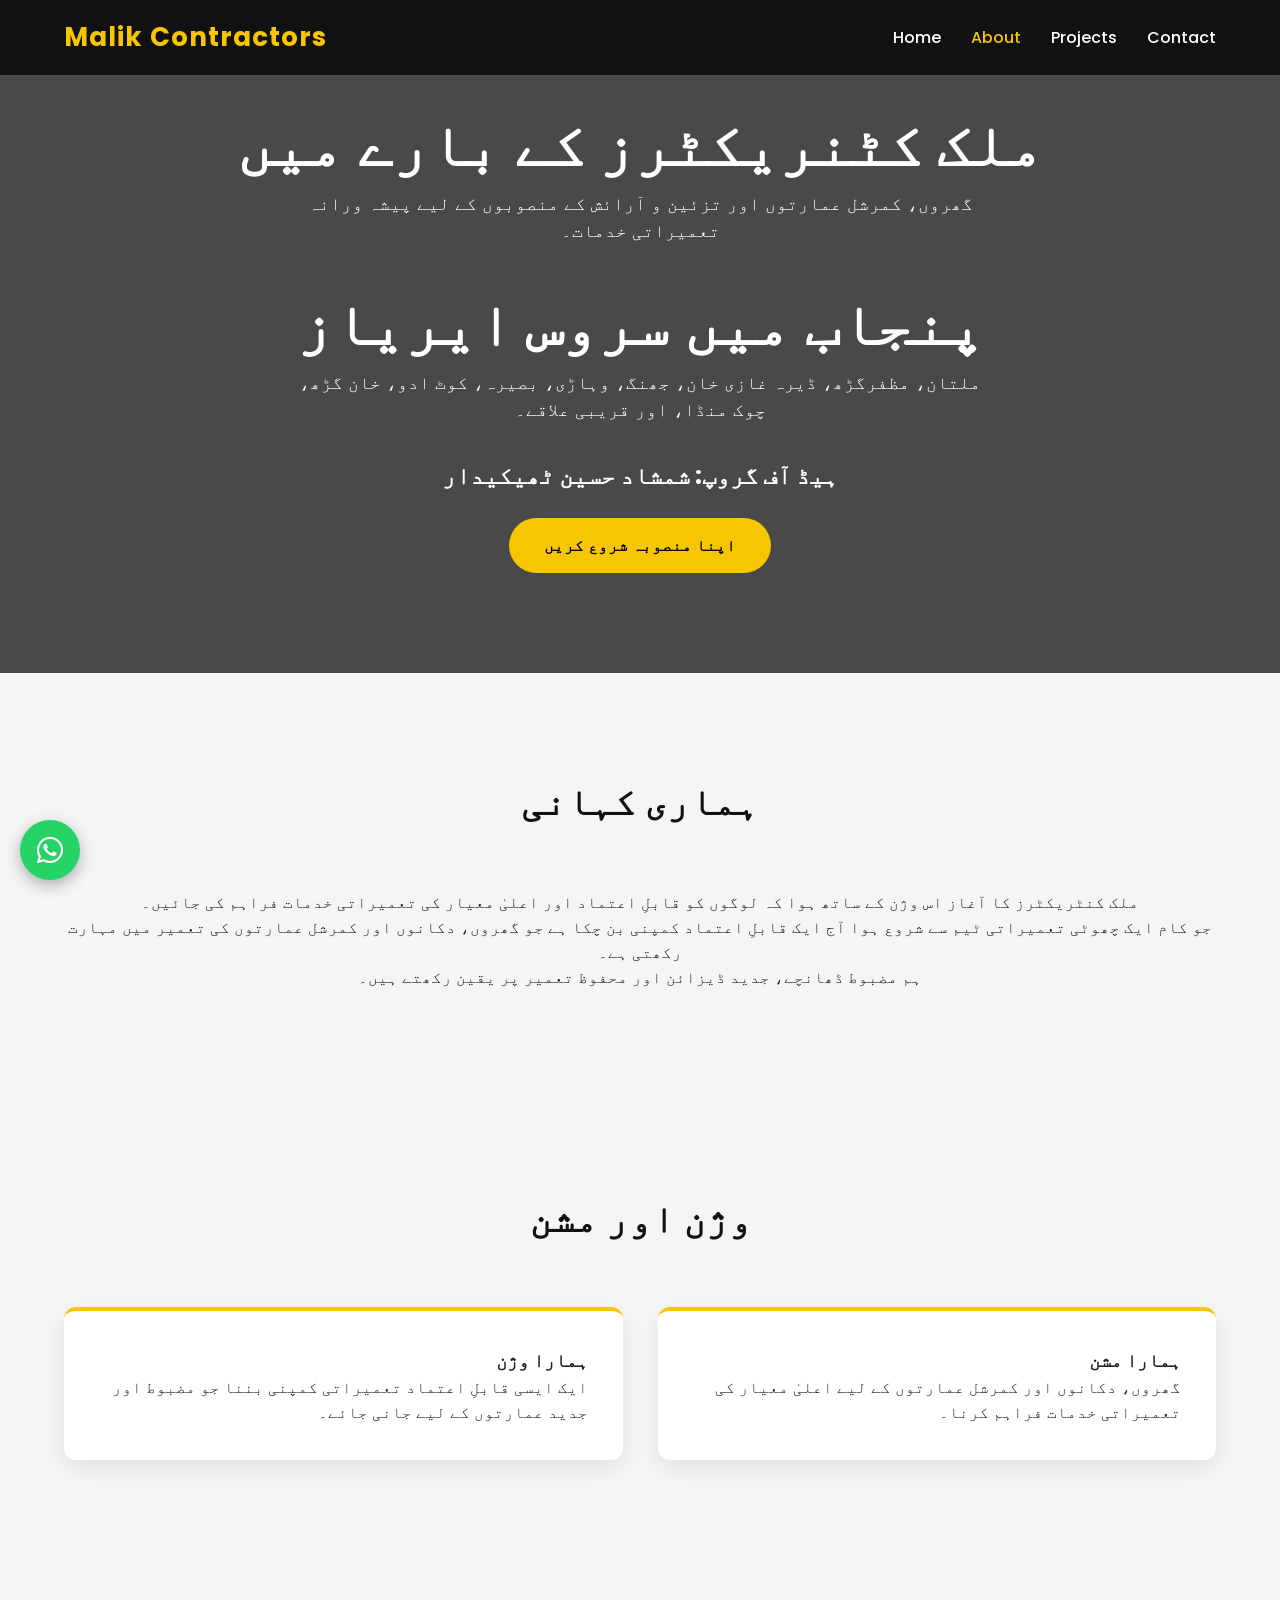
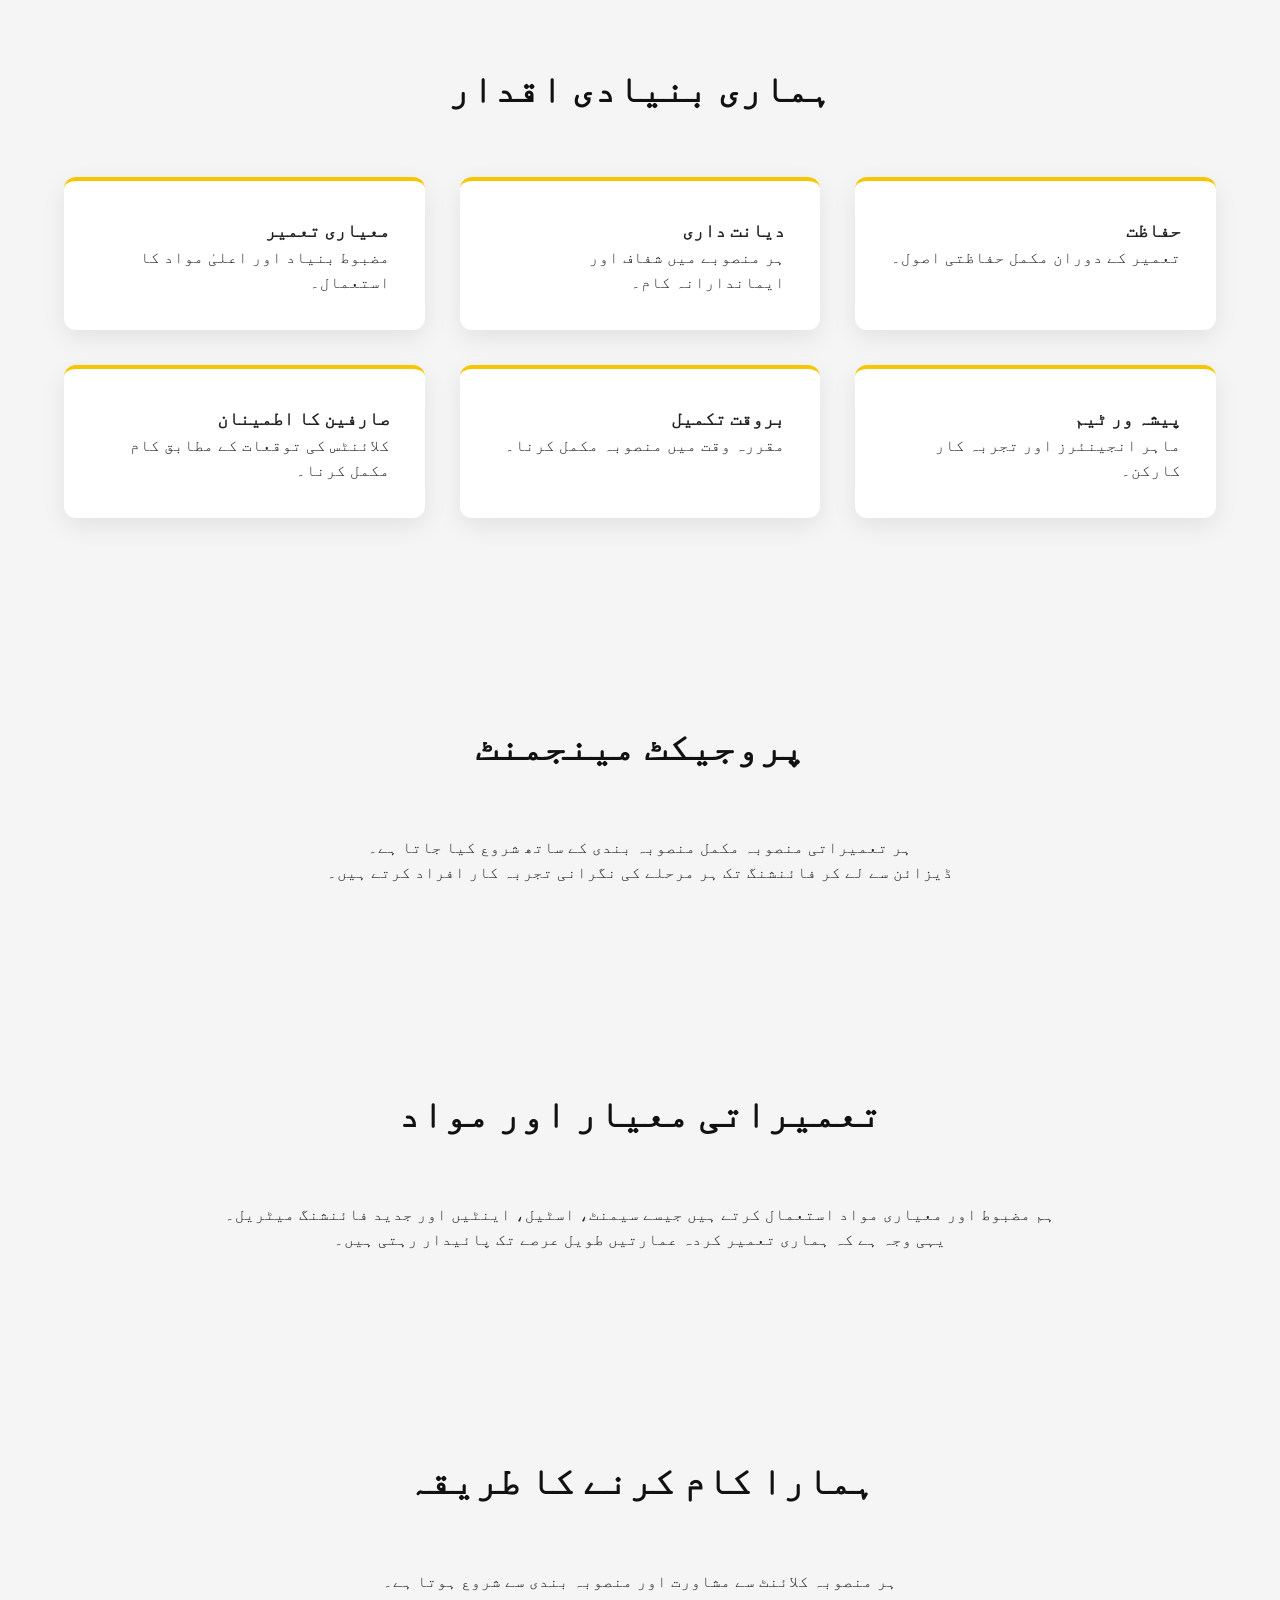
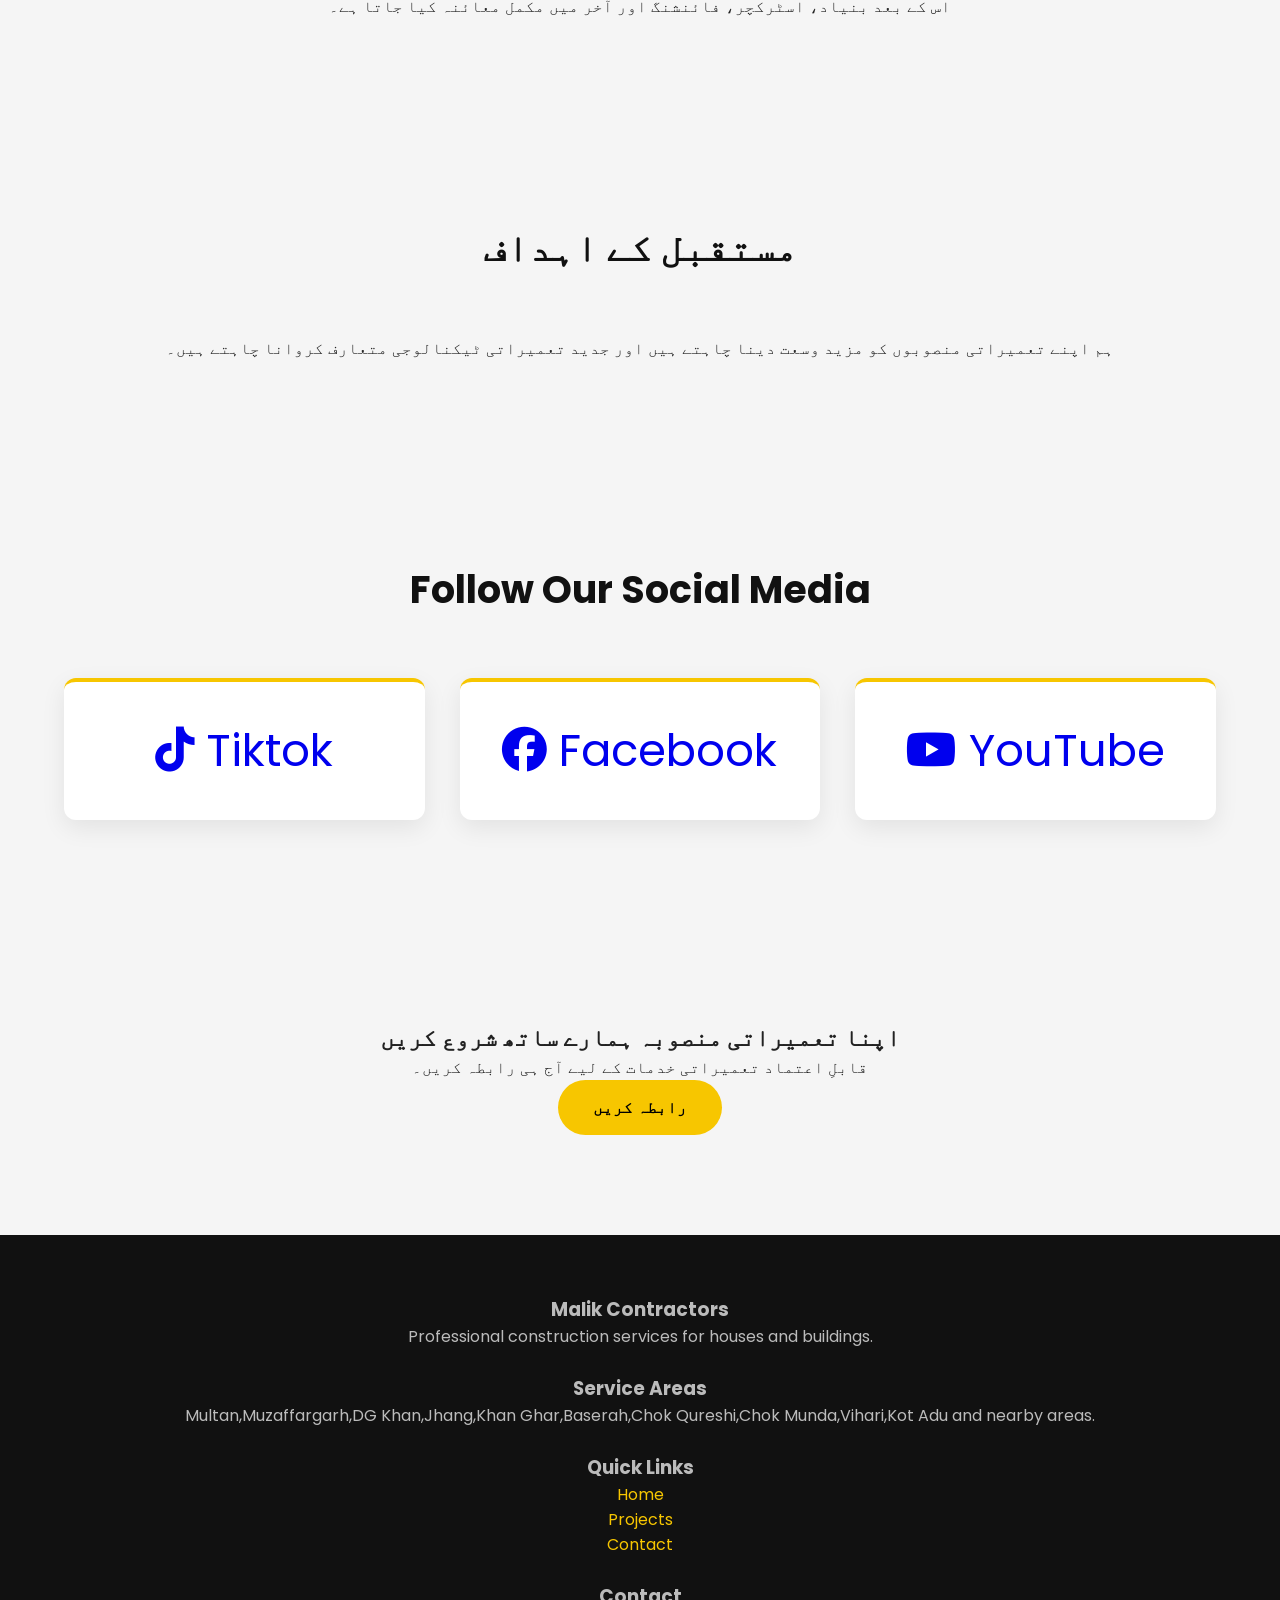
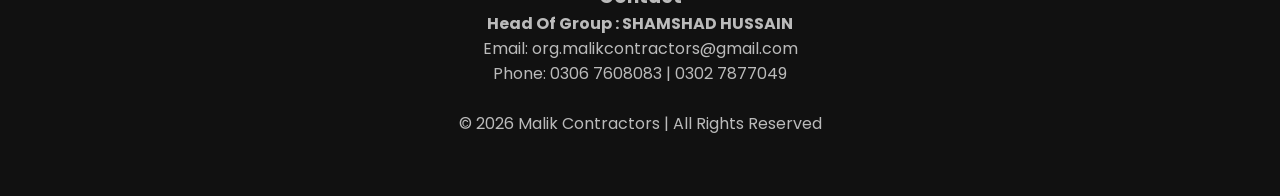
==== commit d5120a94: "Update about.html" ====
--- a/about.html
+++ b/about.html
@@ -310,7 +310,7 @@
     <a href="https://www.tiktok.com/@malik.contractos?_r=1&_t=ZP-94x8RKvD6q6"><i class="fab fa-tiktok"></i> Tiktok</a>
   </div>
     <div class="socialcard">
-    <a href="https://www.facebook.com/profile.php?id=61582264756041"><i class="fab fa-facebook"></i> Facebook</a>
+    <a href="https://www.facebook.com/profile.php?id=61576526202536"><i class="fab fa-facebook"></i> Facebook</a>
   </div>
     <div class="socialcard">
     <a href="https://youtube.com/@malikcontractors?si=e2HdSQfYnIx1ODe3"><i class="fab fa-youtube"></i> YouTube</a>
@@ -381,7 +381,7 @@
 <!-- WhatsApp Button -->
 
 <a class="whatsapp-btn" href="https://wa.me/923027877049" target="_blank">
-💬
+<i class="fab fa-whatsapp"></i>
 </a>
 
 </body>
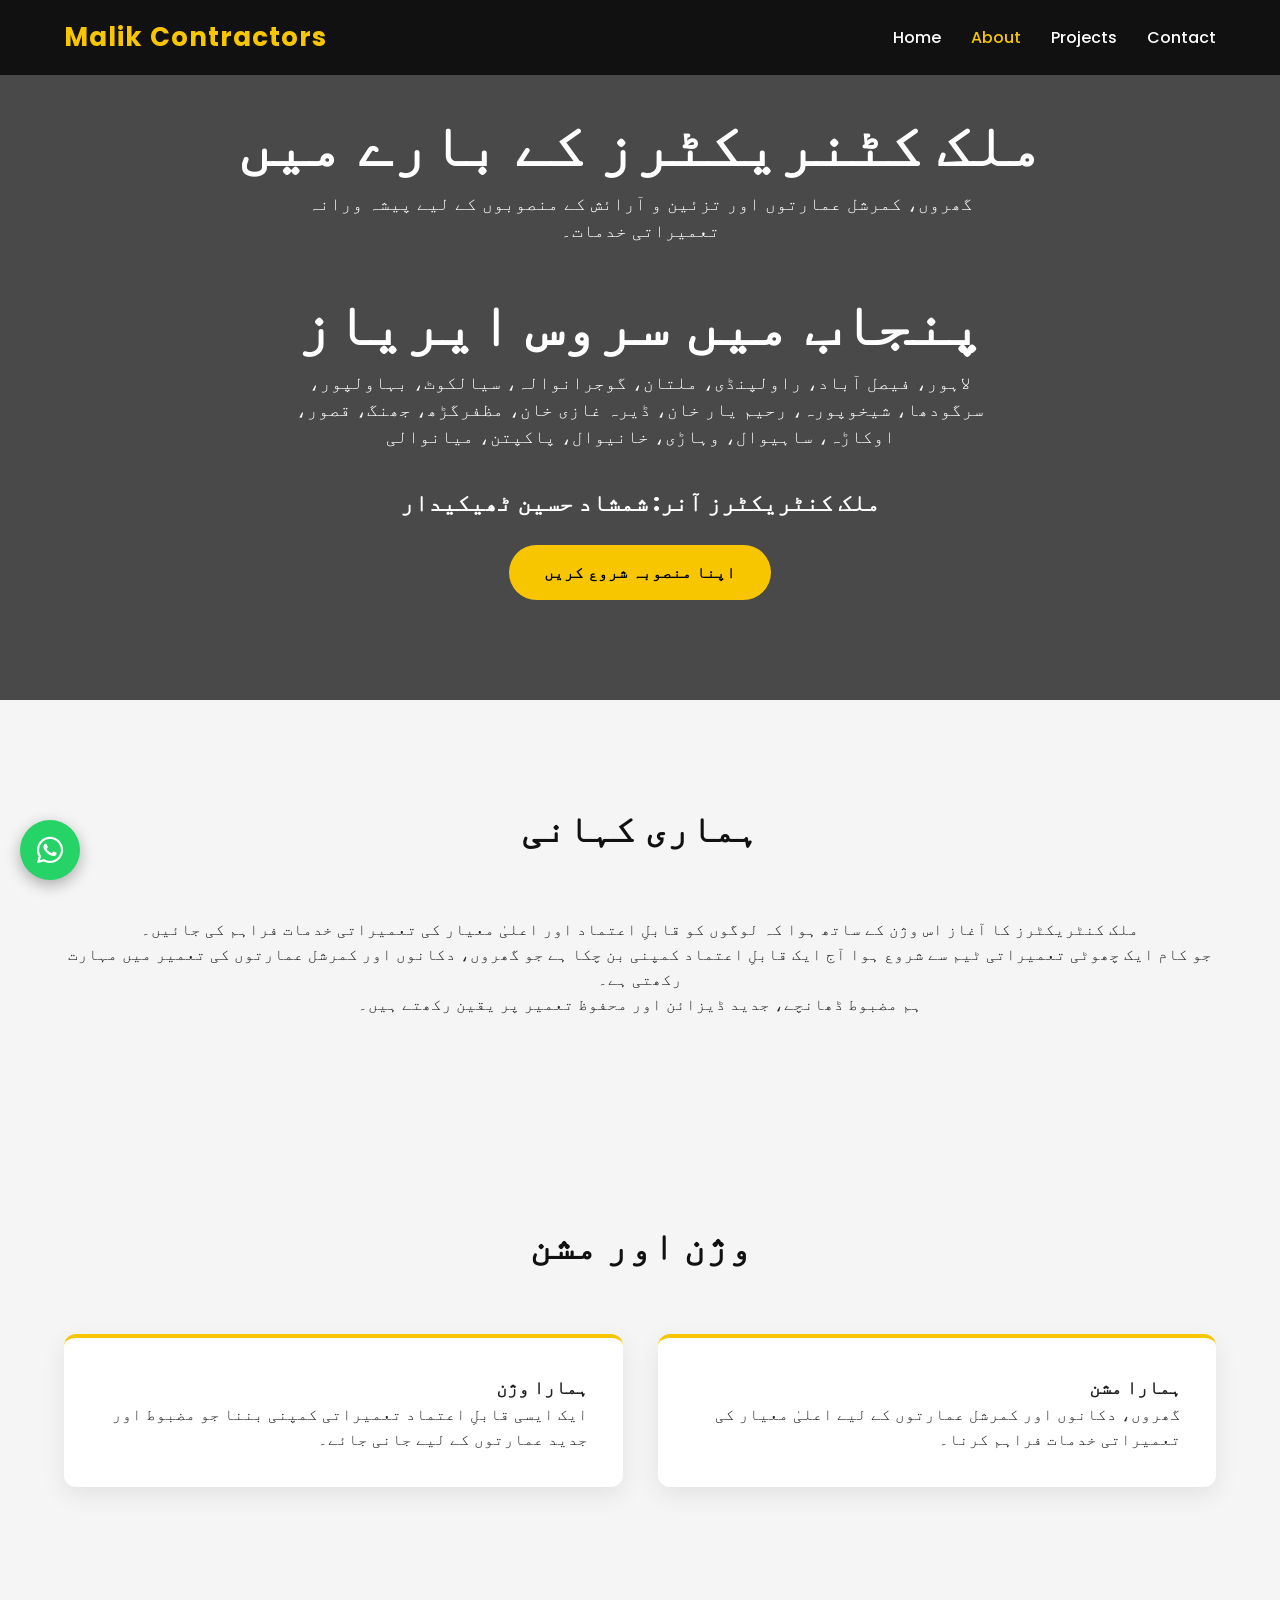
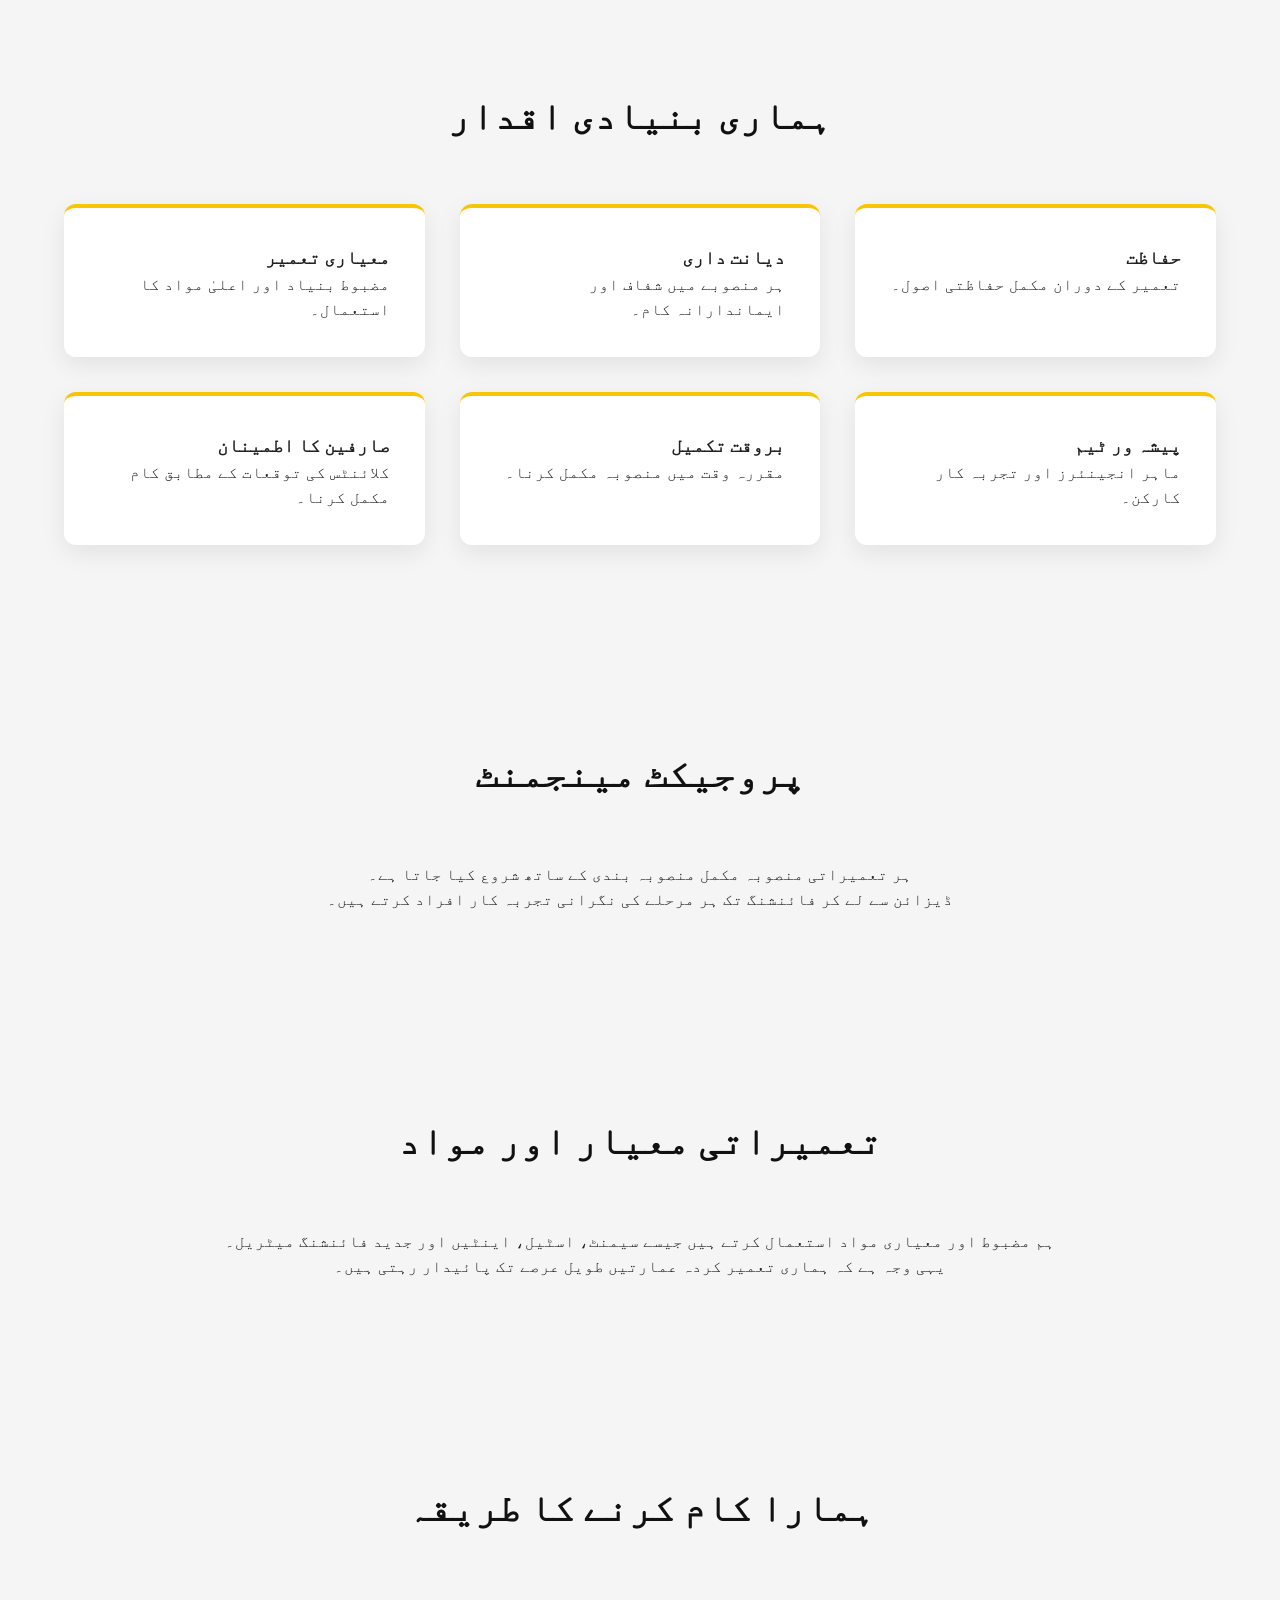
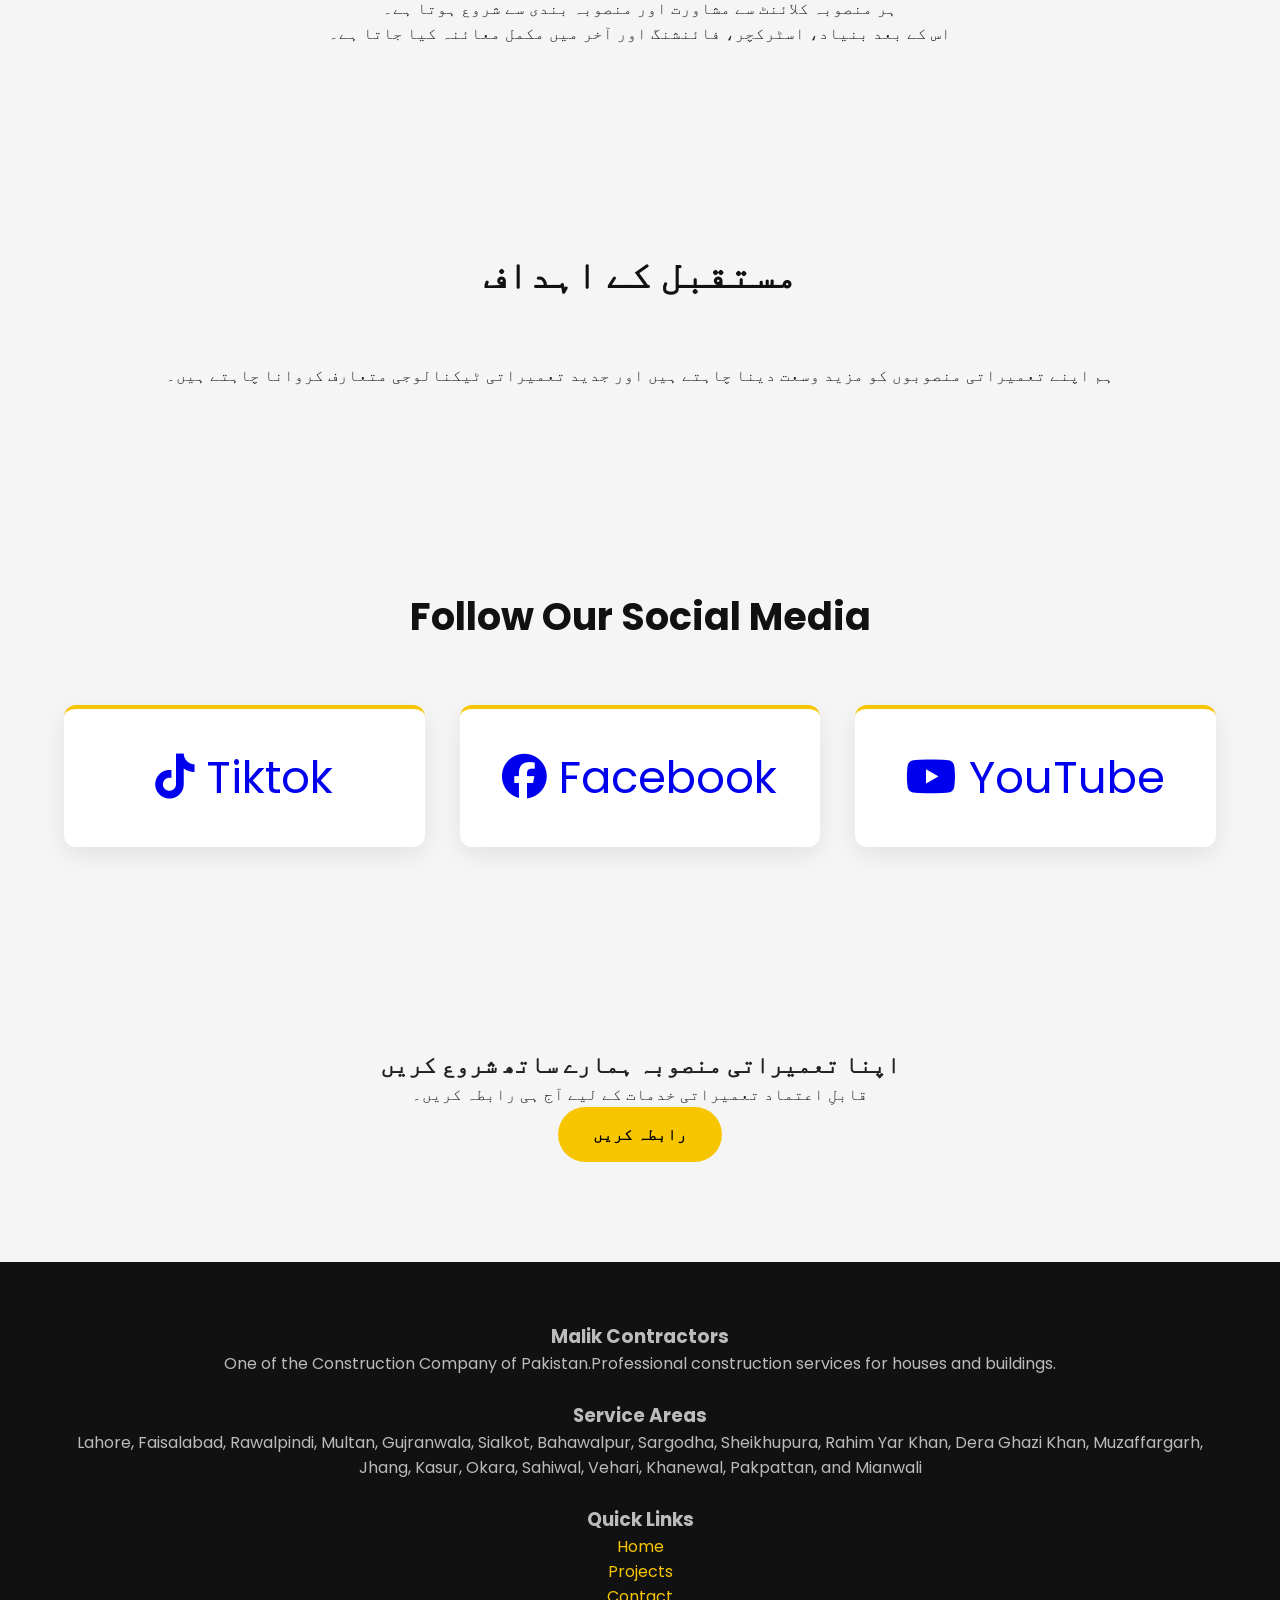
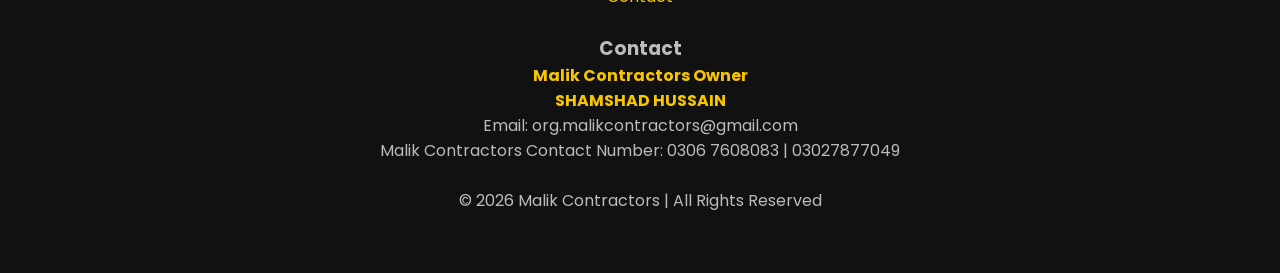
==== commit 426ec5da: "Update about.html" ====
--- a/about.html
+++ b/about.html
@@ -75,12 +75,10 @@
 
 <br>
 <h1>پنجاب میں سروس ایریاز</h1>
-<p>ملتان، مظفرگڑھ، ڈیرہ غازی خان، جھنگ، وہاڑی، بصیرہ، کوٹ ادو، خان گڑھ، چوک منڈا، اور قریبی علاقے۔
-</p>
-
-<br>
- <h2>
-ہیڈ آف گروپ: شمشاد حسین ٹھیکیدار
+<p>لاہور، فیصل آباد، راولپنڈی، ملتان، گوجرانوالہ، سیالکوٹ، بہاولپور، سرگودھا، شیخوپورہ، رحیم یار خان، ڈیرہ غازی خان، مظفرگڑھ، جھنگ، قصور، اوکاڑہ، ساہیوال، وہاڑی، خانیوال، پاکپتن، میانوالی
+</p>
+<br>
+<h2> ملک کنٹریکٹرز آنر: شمشاد حسین ٹھیکیدار
 </h2>
  <br>
 <a href="contactform.html" class="btn">اپنا منصوبہ شروع کریں</a>
@@ -307,7 +305,7 @@
   </div>
   <div class="grid">
   <div class="socialcard">
-    <a href="https://www.tiktok.com/@malik.contractos?_r=1&_t=ZP-94x8RKvD6q6"><i class="fab fa-tiktok"></i> Tiktok</a>
+    <a href="https://vm.tiktok.com/ZN9Lj6c3dFj9r-jSGFY/"><i class="fab fa-tiktok"></i> Tiktok</a>
   </div>
     <div class="socialcard">
     <a href="https://www.facebook.com/profile.php?id=61576526202536"><i class="fab fa-facebook"></i> Facebook</a>
@@ -344,7 +342,7 @@
 
 <div>
 <h3>Malik Contractors</h3>
-<p>Professional construction services for houses and buildings.</p>
+<p>One of the Construction Company of Pakistan.Professional construction services for houses and buildings.</p>
 
 
 </div>
@@ -352,7 +350,27 @@
 
 <div>
     <h3>Service Areas</h3>
-<p>Multan,Muzaffargarh,DG Khan,Jhang,Khan Ghar,Baserah,Chok Qureshi,Chok Munda,Vihari,Kot Adu and nearby areas.</p>
+<p>Lahore,
+Faisalabad,
+Rawalpindi,
+Multan,
+Gujranwala,
+Sialkot,
+Bahawalpur,
+Sargodha,
+Sheikhupura,
+Rahim Yar Khan,
+Dera Ghazi Khan,
+Muzaffargarh,
+Jhang,
+Kasur,
+Okara,
+Sahiwal,
+Vehari,
+Khanewal,
+Pakpattan,
+and 
+Mianwali</p>
 </div>
 <br>
 
@@ -366,9 +384,9 @@
 <div>
 <h3>Contact</h3>
 
-<h4>Head Of Group : SHAMSHAD HUSSAIN</h4>
+<h4 style="color:#f7c600;">Malik Contractors Owner <br> SHAMSHAD HUSSAIN</h4>
 <p>Email: org.malikcontractors@gmail.com</p>
-<p>Phone:  0306 7608083 | 0302 7877049</p>
+<p>Malik Contractors Contact Number: 0306 7608083 | 03027877049</p>
 </div>
 <br>
 <p>© 2026 Malik Contractors | All Rights Reserved</p>
